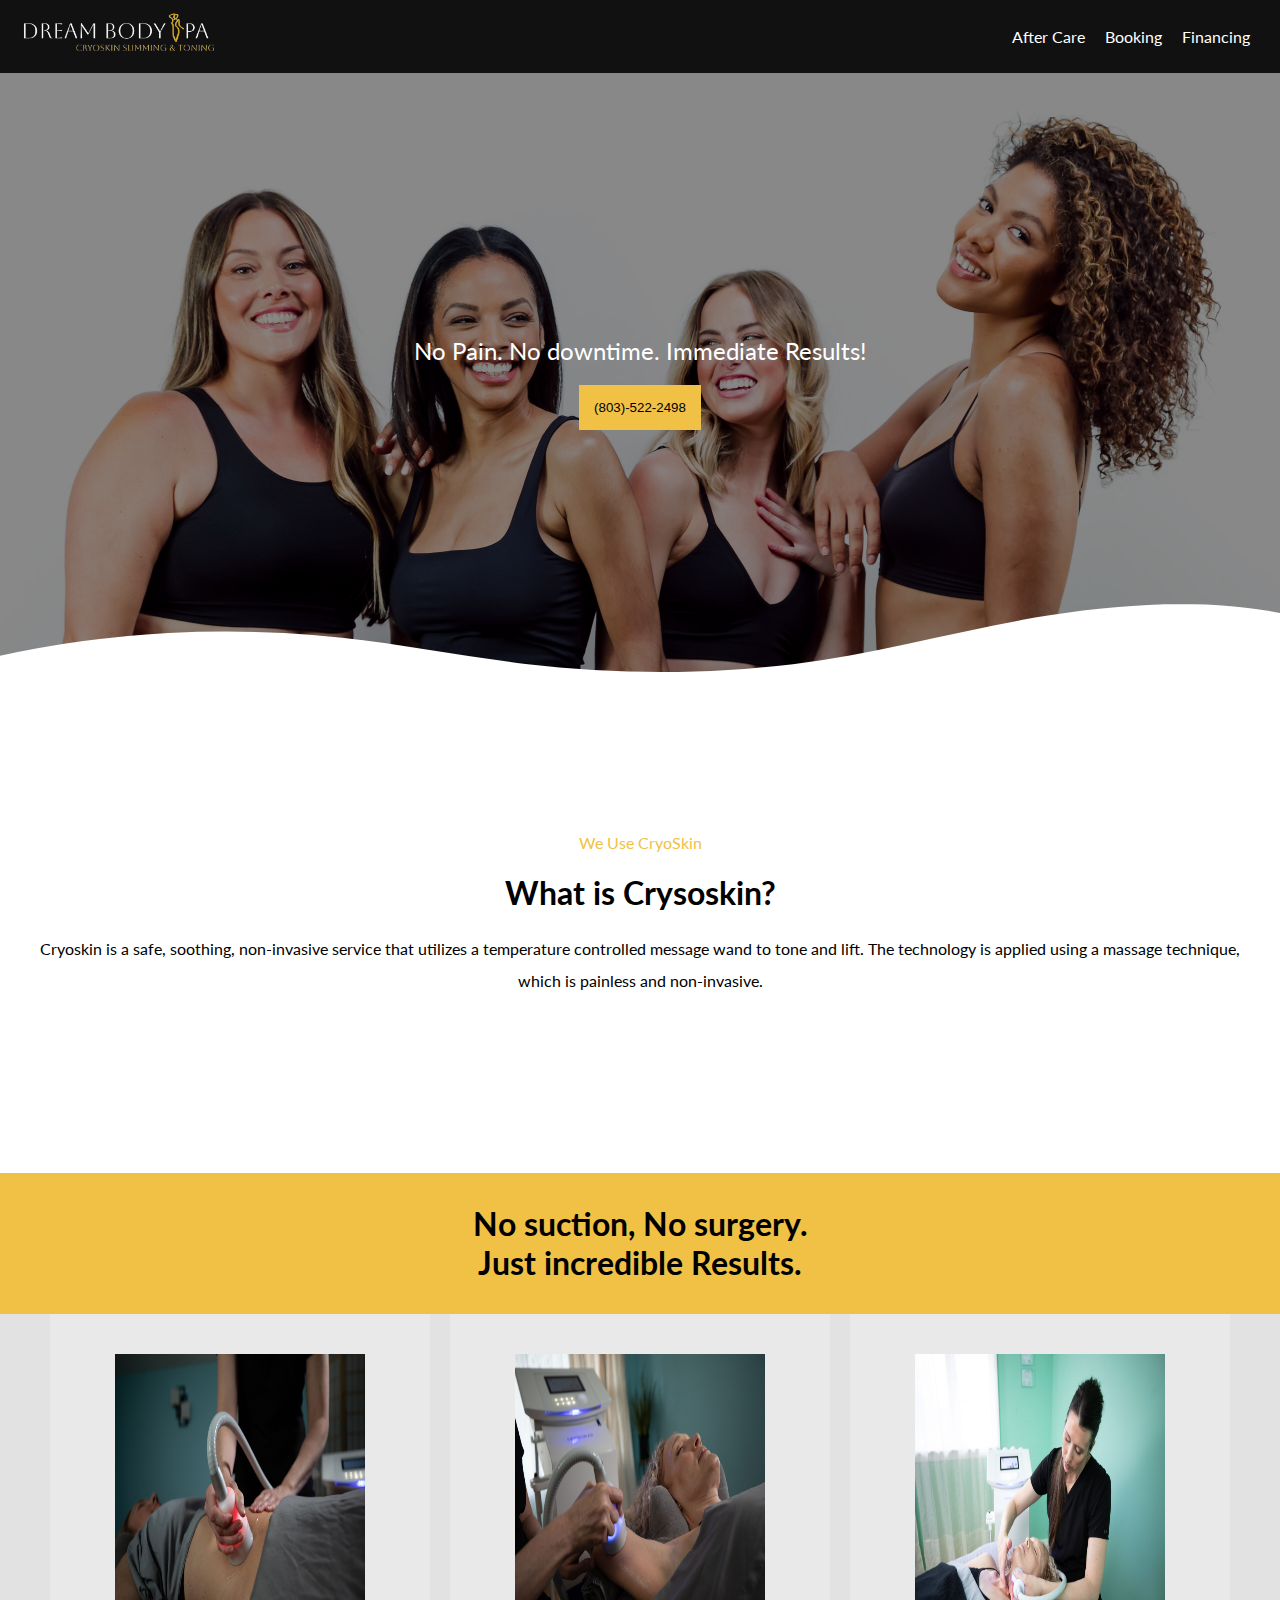
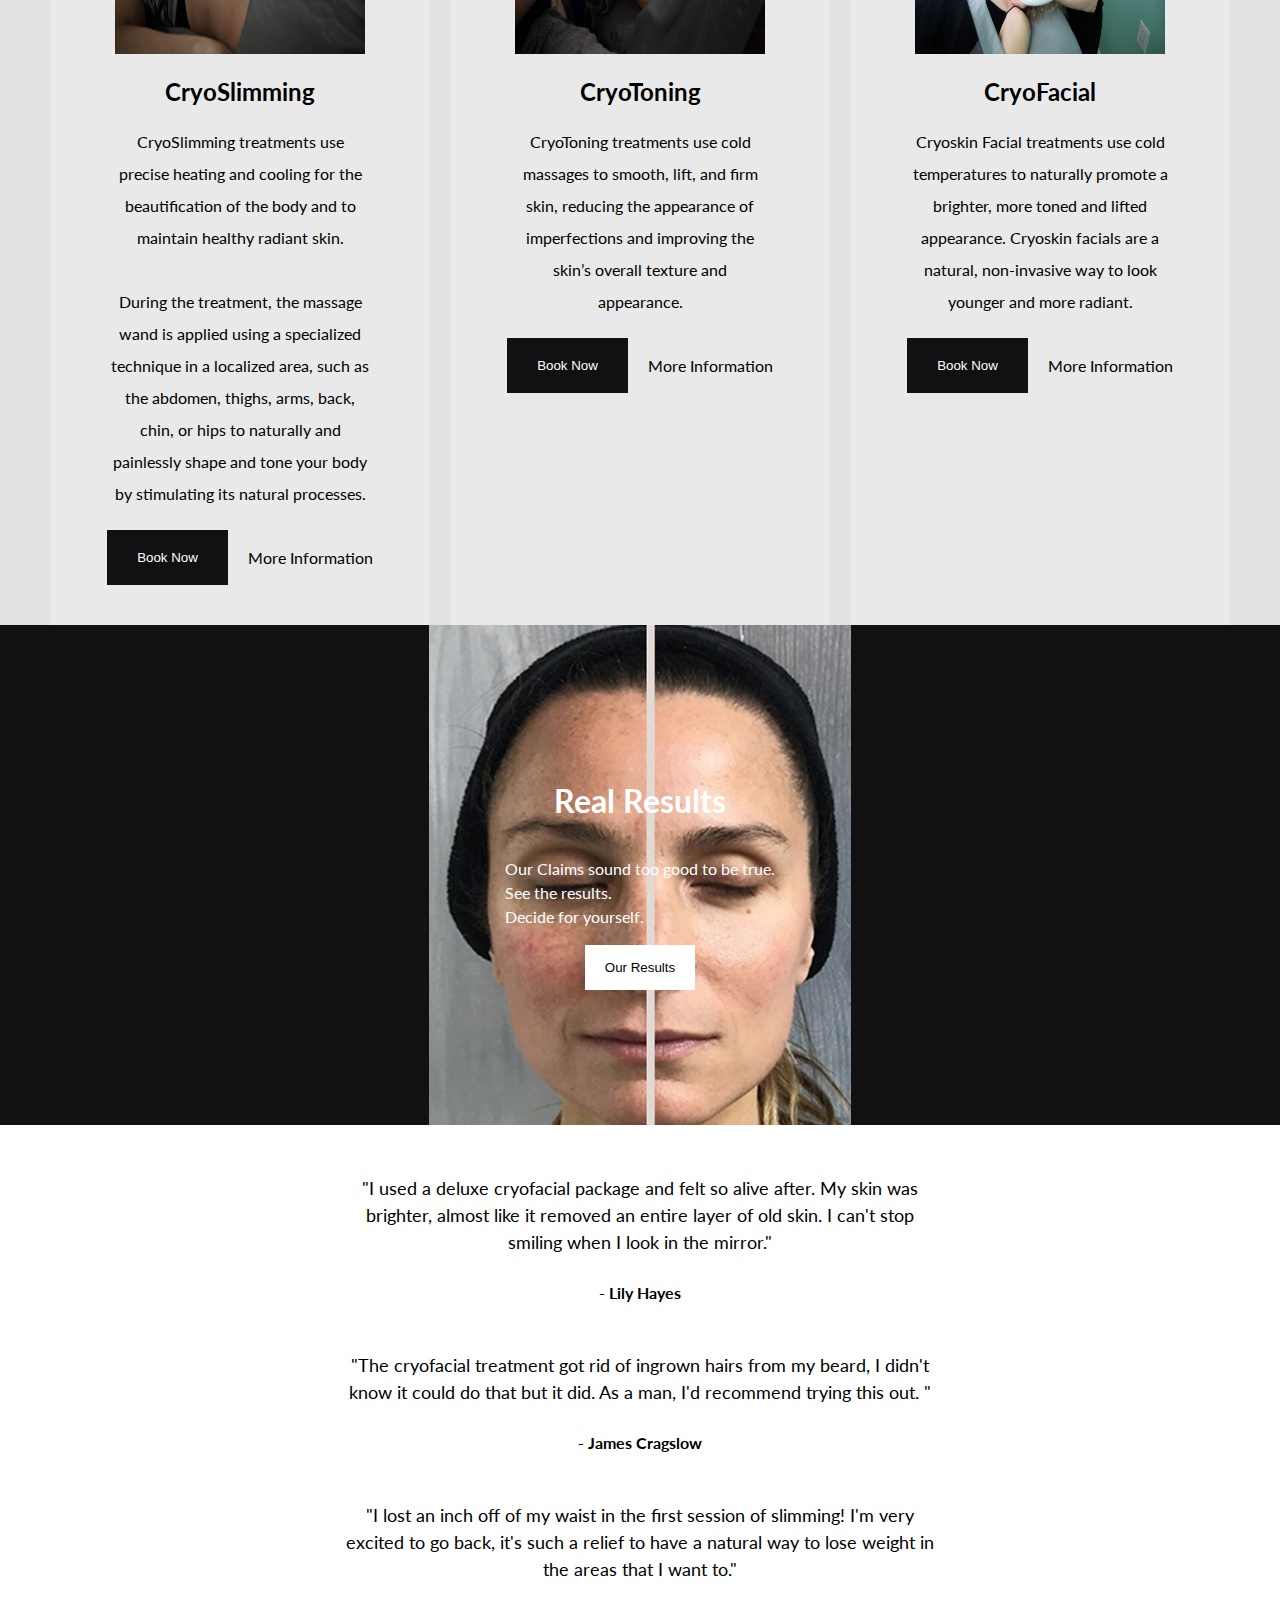
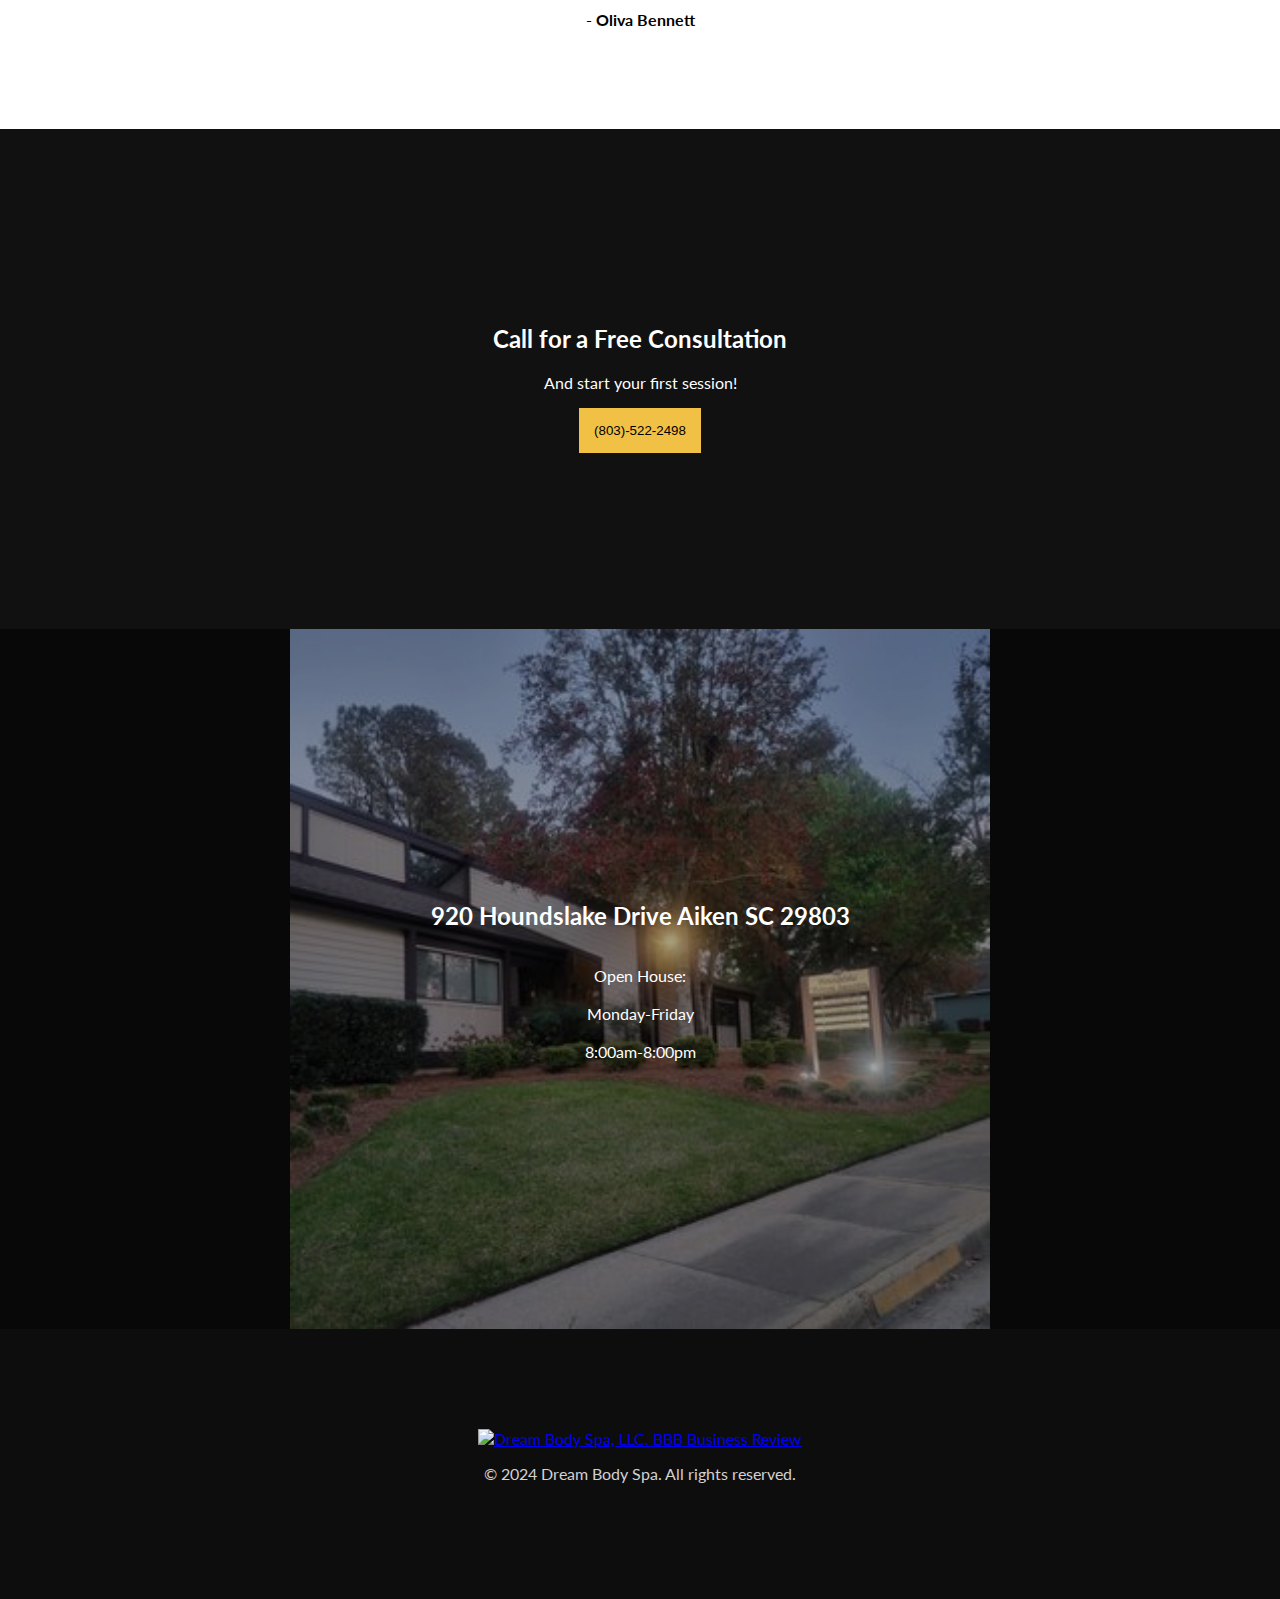
==== index.html @ 2f7db8e0 "update" ====
<!DOCTYPE html>
<html lang="en">

<head>
    <meta charset="UTF-8">
    <meta name="viewport" content="width=device-width, initial-scale=1.0">
    <link rel="stylesheet" href="styles.css">
    <title>Dream Body Spa: Cryoslimming, Cryotoning, CryoFacials</title>
    <link rel="preconnect" href="https://fonts.googleapis.com">
    <link rel="preconnect" href="https://fonts.gstatic.com" crossorigin>
    <link href="https://fonts.googleapis.com/css2?family=Lato:ital,wght@0,100;0,300;0,400;0,700;0,900;1,100;1,300;1,400;1,700;1,900&display=swap" rel="stylesheet">
    <!-- Boulevard Self-Booking overlay -->
  <script>
    (function (a) {
      var b = {
        businessId: '108503ee-d9f4-48f8-aaaa-69cb7ec3865b',
      };
  
      var c = a.createElement('script');
      var d = a.querySelector('script');
  
      c.src = 'https://static.joinboulevard.com/injector.min.js';
      c.async = true;
      c.onload = function () {
        blvd.init(b);
      };
  
      d.parentNode.insertBefore(c, d);
    })(document);
  </script>
<!-- End Boulevard Self-Booking overlay -->
</head>

<body>
<!-- Navbar -->
<nav class="navbar">
    <div class="container">
        <div class="logo">
            <a href="#"><img src="logo3.png" alt="Logo"></a>
        </div>
        <div class="nav-links" id="nav-links">
            <a href="#">After Care</a>
            <a href="#javascript:blvd.openBookingWidget();" class="#book-now" id="book-now">Booking</a>
            <a href="#" id="finance-link" class="finance-link">Financing</a>
        </div>
        <div class="hamburger" id="hamburger">
            <span></span>
            <span></span>
            <span></span>
        </div>
    </div>
</nav>
<div id="finance-menu" class="menu">
    <a href="https://pay.withcherry.com/dream-body-spa-llc" target="_blank">Cherry Finance</a>
    <a href="https://www.carecredit.com/go/443DBG/" target="_blank">Care Credit</a>
</div>

   

    <!-- Welcome Section -->
    <section class="welcome-section">
        <div class="welcome-content">
            <div class="welcome-content-items">
                
                <h2 class="welcome-h1">No Pain. No downtime. Immediate Results!</h2>
                <button class="call-button"><a class="contact" href="tel:+18035222498">(803)-522-2498</a></button>
            </div>
              
           <div class="custom-shape-divider-bottom-1708637014">
            <svg data-name="Layer 1" xmlns="http://www.w3.org/2000/svg" viewBox="0 0 1200 120" preserveAspectRatio="none">
                <path d="M321.39,56.44c58-10.79,114.16-30.13,172-41.86,82.39-16.72,168.19-17.73,250.45-.39C823.78,31,906.67,72,985.66,92.83c70.05,18.48,146.53,26.09,214.34,3V0H0V27.35A600.21,600.21,0,0,0,321.39,56.44Z" class="shape-fill"></path>
            </svg>
            
        </div>  
        </div>
       
        

        
        
    </section>
    

    <!-- Introduction Section -->
    <section class="introduction-section">
        <div class="CryoSkin">
            <header class="intro-header">We Use CryoSkin</header>
            <h1>What is Crysoskin?</h1>
            <p class="centered">Cryoskin is a safe, soothing, non-invasive service that utilizes a temperature controlled message wand to tone and lift. The technology is applied using a massage technique, which is painless and non-invasive.</p>
        </div>

    </section>

    <!-- Services Section -->
    <section class="services-section">
        <header class="service-h1">
            <h1>No suction, No surgery.<br>Just incredible Results. </h1>
        </header>
        <div class="service-container">
            <div class="service-box pad1">
                <img class="serviceimg" src="cryoslim2.jpg" alt="Service Image">
                <h2>CryoSlimming</h2>
                <p class="centered1">CryoSlimming treatments use precise heating and cooling for the beautification of the body and to maintain healthy radiant skin.<br><br>During the treatment, the massage wand is applied using a specialized technique in a localized area, such as the abdomen, thighs, arms, back, chin, or hips to naturally and painlessly shape and tone your body by stimulating its natural processes.</p>
                <div class="buttons">
                    <button class="bordered-button"><a class="contact1" href="tel:+18035222498">Book Now</a></button>
                    <a class="plain-button" href="tel:+18035222498"><div class="info1">More Information</div></a>
                </div>
            </div>
            <div class="service-box pad">
                <img class="serviceimg" src="cryotoning.jpg" alt="Service Image">
                <h2>CryoToning</h2>
                <p class="centered">CryoToning treatments use cold massages to smooth, lift, and firm skin, reducing the appearance of imperfections and improving the skin’s overall texture and appearance.</p>
                <div class="buttons">
                    <button class="bordered-button"><a class="contact1" href="tel:+18035222498">Book Now</a></button>
                    <a class="plain-button" href="tel:+18035222498">More Information</a>
                </div>
            </div>
            <div class="service-box pad">
                <img class="serviceimg" src="cryoskin project1.jpg" alt="Service Image">
                <h2>CryoFacial</h2>
                <p class="centered">Cryoskin Facial treatments use cold temperatures to naturally promote a brighter, more toned and lifted appearance. Cryoskin facials are a natural, non-invasive way to look younger and more radiant.</p>
                <div class="buttons pad">
                    <button class="bordered-button"><a class="contact1" href="tel:+18035222498">Book Now</a></button>
                    <a class="plain-button" href="tel:+18035222498">More Information</a>
                </div>
            </div>
        </div>
    </section>

    <!-- Results Section -->
    <section class="results-section">
        <div class="overlay">
           <h1>Real Results</h1>
            <p class="result-p">Our Claims sound too good to be true.<br> See the results.<br> Decide for yourself.</p>
            <button class="results-button">Our Results</button> 
        </div>
        
    </section>

    <!-- Reviews Section -->
    <section class="reviews-section">
        <!-- Review 1 -->
        <div class="review">
            <p>"I used a deluxe cryofacial package and felt so alive after. My skin was brighter, almost like it removed an entire layer of old skin. I can't stop smiling when I look in the mirror." <br><br> <div class="review-name">- Lily Hayes</div></p>
        </div>
        <!-- Review 2 -->
        <div class="review">
            <p>"The cryofacial treatment got rid of ingrown hairs from my beard, I didn't know it could do that but it did. As a man, I'd recommend trying this out. " <br><br> <div class="review-name">- James Cragslow</div> </p>
        </div>
        <!-- Review 3 -->
        <div class="review">
            <p>"I lost an inch off of my waist in the first session of slimming! I'm very excited to go back, it's such a relief to have a natural way to lose weight in the areas that I want to." <br><br> <div class="review-name">- Oliva Bennett</div> </p>
        </div>
    </section>


    

    <!-- Business Hours Section -->
    <section class="business-hours-section">
        <div class="hours-div">
          <h2>Call for a Free Consultation</h2>
          <p>And start your first session!</p> 
        </div>
        
        <button class="call-button"><a class="contact" href="tel:+18035222498">(803)-522-2498</a></button>
    </section>

    <section class="location-section">
        <div class="location-div">
            <h2>920 Houndslake Drive Aiken SC 29803</h2>
            <p>Open House:<br><br> Monday-Friday<br> <br>8:00am-8:00pm</p> 
          </div>
    </section>
 

    <!-- Footer Section -->
    <footer class="footer">
        <a href="https://www.bbb.org/us/sc/graniteville/profile/body-contouring/dream-body-spa-llc-0743-91824168/#sealclick" target="_blank" rel="nofollow"><img src="https://seal-centralgeorgia.bbb.org/seals/black-seal-81-171-bbb-91824168.png" style="border: 0;" alt="Dream Body Spa, LLC. BBB Business Review" /></a>
        <p>&copy; 2024 Dream Body Spa. All rights reserved.</p>
        
    </footer>

    <script src="scripts.js"></script>
     

</body>

</html>
---- styles.css ----
/* Responsive styles for mobile screens */

@media only screen and (max-width: 800px) {

  body {
    text-align: center;
    margin: 0;
    padding: 0;
    font-family: 'Lato';
  }

  /* Nav Bar */
  .container {
    display: flex;
    justify-content: space-between;
    align-items: center;
    position: relative;
  }

  .navbar {
    background-color: #111;
    padding: 10px 20px;
  }

  .logo img {
    height: 50px;
  }

  .nav-links {
    display: none;
    flex-direction: column;
    align-items: center;
    background-color: #111;
    position: absolute;
    top: 100%;
    right: 0;
    width: 100%;
    z-index: 1;
  }

  .nav-links a {
    text-decoration: none;
    color: #fff;
    padding: 15px;
    width: 100%;
    text-align: center;
  }

  .nav-links.active {
    display: flex;
  }

  .hamburger {
    display: block;
    cursor: pointer;
    z-index: 2;
  }

  .hamburger span {
    display: block;
    width: 25px;
    height: 3px;
    margin: 5px;
    background-color: #fff;
  }

  .hamburger.active span:nth-child(1) {
    transform: rotate(45deg) translate(5px, 5px);
  }

  .hamburger.active span:nth-child(2) {
    opacity: 0;
  }

  .hamburger.active span:nth-child(3) {
    transform: rotate(-45deg) translate(5px, -5px);
  }

  .menu {
    display: none;
    position: absolute;
    background-color: #ffffff;
    width: fit-content;
    padding: 10px;
    right: 0;
    border-radius: 5px;
    opacity: 0;
    transition: opacity 0.5s ease;
    z-index: 10;
  }

  .menu a {
    display: block;
    color: #000000;
    font-weight: bold;
    padding: 10px;
    margin-bottom: 10px;
    text-decoration: none;
  }

  .menu a:hover {
    background-color: #e2b63d;
  }

  .menu.active {
    display: block;
    opacity: 1;
  }



  /*---*/

  .centered1,
  .centered {
    font-weight: 400;
    line-height: 2;
    padding: 0px 20px; /* Adjust horizontal padding */
  }

  .serviceimg {
    height: 400px;
    width: 100%;
  }

  .service-box {
    background-color: #e9e9e9;
  }

  .pad1 {
    padding-bottom: 40px;
  }

  .pad {
    padding: 70px 0px
  }

  .welcome-content {
    position: relative;
    background-color: #00000077;
    display: flex;
    justify-content: center;
    align-items: center;
    width: 100%;
    height: 600px;
  }


  .welcome-h1 {
    font-weight: 400;
    color: #ffffff;
  }

  .call-button {
    background-color: #f1c145 !important;
    position: relative;
    top: 0;
  }

  .call-button:hover {
    background-color: #e9e9e9 !important;
    transition: 1000ms;
  }

  .welcome-section {
    height: 600px;
    display: flex;
    justify-content: center;
    align-items: center;
    position: relative;
    background-image: url(background1.jpg);
    background-position-x: 30%;
    background-size: cover;
  }

  .custom-shape-divider-bottom-1708637014 {
    position: absolute;
    bottom: 0;
    left: 0;
    width: 100%;
    overflow: hidden;
    line-height: 0;
    transform: rotate(180deg);
}

.custom-shape-divider-bottom-1708637014 svg {
    position: relative;
    display: block;
    width: calc(100% + 1.3px);
    height: 75px;
    transform: rotateY(180deg);
}

.custom-shape-divider-bottom-1708637014 .shape-fill {
    fill: #FFFFFF;
}



  .introduction-section {
    height: 500px;
    display: flex;
    justify-content: center;
    align-items: center;
  }

  .intro-header {
    color: #ffffff;
  }


  .service-h1 {
    padding-top: 10px;
    position: relative;
    color: #000000;
    background-color: #eeeeee;
    padding-bottom: 10px;

  }


  .buttons {
    display: flex;
    position: relative;
    top: 40px;
    justify-content: space-around;
    align-items: center;
  }

  .pad {
    padding-bottom: 50px;
  }

  .bordered-button {
    padding: 20px 30px;
    position: relative;
    background-color: #111;
    border: none;
    color: #ffffff;
    cursor: pointer
  }

  .plain-button {
    position: relative;
    right: 20px;
    color: #000000;
    cursor: pointer;
    
  }


  .results-section {
    height: 400px;
    display: flex;
    justify-content: center;
    align-items: center;
    background-image: url(results.webp);
    background-position: center;
    background-size: cover;
  }
  
  .results-button {
    padding: 15px 20px;
    background-color: #fff;
    border: none;
    color: #000 !important;
  }
  
  .overlay {
    position: relative;
    color: #fff;
    height: 400px;
    width: 100%;
    text-align: center;
    display: flex;
    flex-direction: column;
    justify-content: center; /* Vertically center the content */
    align-items: center; /* Align content to the left */
  }
  
  .overlay h1,
  .overlay .result-p,
  .results-button {
    margin-left: 20px; /* Add margin to the left for left alignment */
  }
  
  .overlay .result-p {
    line-height: 1.5;
  }
  


  .reviews-section {
    background-color: #ffffff;
    color: #000000;
    display: flex;
    flex-direction: column;
    align-items: center; /* Center reviews horizontally */
    padding: 50px 10px; /* Add some padding for better spacing */
  }
  
  .review {
    max-width: 600px; /* Set a maximum width for better readability */
    text-align: center; /* Center text within each review */
    margin-bottom: 50px; /* Add margin between reviews for better spacing */
  }
  
  .review p {
    font-size: 18px; /* Adjust font size as per your preference */
    font-weight: normal; /* Use 'bold' or 'lighter' if needed */
    line-height: 1.5; /* Set line height for better readability */
    margin: 0; /* Remove default margin for better alignment */
  }

  .review-name {
    color:#000000;
    font-weight: bold;
  }
  


  .business-hours-section {
    background-color:#111;
    color: #fff;
    height: 500px;
    display: flex;
    flex-direction: column;
    justify-content: center;
    align-items: center;
  }



  .call-button {
    padding: 15px 15px;
    background-color: #fff;
    border: none;
    color: #000;
    cursor: pointer;
  }

 .call-button ,a {
  text-decoration: none !important;
  color: #000;
  }

.location-section {
  height: 500px;
  display:flex;
  justify-content: center;
  align-items: center;
  background-image: url("location.jpg");
  background-position: center;
  background-repeat: no-repeat;
  background-size: cover;
}

.location-div {
  color: #fff;
  background-color: #0000003d;
  height: 500px;
  width: 100%;
  display: flex;
  flex-direction: column;
  justify-content: center;
}



  .footer {
    height: 270px;
    display: flex;
    justify-content: center;
    flex-direction: column;
    align-content: center;
    background-color: #0e0d0d;
    color: #d3d1d1;
}

.contact1 {
  color:#FFFFFF;
}

}


@media only screen and (min-width: 800px) {

  body {
    text-align: center;
    margin: 0;
    padding: 0;
    font-family: 'Lato';
  }

  /* Nav Bar */
  .container {
    display: flex;
    justify-content: space-between;
    align-items: center;
    position: relative;
  }

  .navbar {
    background-color: #111;
    padding: 10px 20px;
  }

  .logo img {
    height: 50px;
  }

  .nav-links {
    display: flex;
    align-items: center;
  }

  .nav-links a {
    text-decoration: none;
    color: #fff;
    padding: 10px;
  }

  .hamburger {
    display: none;
  }

  .menu {
    display: none;
    position: absolute;
    margin-top: 0px;
    background-color: #ffffff;
    width: fit-content;
    padding: 10px;
    right: 0;
    border-radius: 5px;
    opacity: 0;
    transition: opacity 0.5s ease;
    z-index: 10;
  }

  .menu a {
    display: block;
    color: #000000;
    font-weight: bold;
    padding: 10px;
    margin-bottom: 10px;
    text-decoration: none;
  }

  .menu a:hover {
    background-color: #000000;
    color: #fff;
  }

  .menu.active {
    display: block;
    opacity: 1;
  }


  /*---*/

  
  .welcome-content {
    position: relative;
    background-color: #00000077;
    display: flex;
    justify-content: center;
    align-items: center;
    width: 100%;
    height: 600px;
  }

  .welcome-h1 {
    font-weight: 400;
    color: #ffffff;
  }

  .call-button {
    background-color: #f1c145 !important;
    position: relative;
    top: 0;
  }

  .call-button:hover {
    background-color: #e9e9e9 !important;
    transition: 1000ms;
  }

  .welcome-section {
    height: 600px;
    display: flex;
    justify-content: center;
    align-items: center;
    position: relative;
    background-image: url(background1.jpg);
    background-position-x: 30%;
    background-size: cover;
  }

  .custom-shape-divider-bottom-1708637014 {
    position: absolute;
    bottom: 0;
    left: 0;
    width: 100%;
    overflow: hidden;
    line-height: 0;
    transform: rotate(180deg);
  }

  .custom-shape-divider-bottom-1708637014 svg {
    position: relative;
    display: block;
    width: calc(100% + 1.3px);
    height: 75px;
    transform: rotateY(180deg);
  }

  .custom-shape-divider-bottom-1708637014 .shape-fill {
    fill: #FFFFFF;
  }

  .introduction-section {
    height: 500px;
    display: flex;
    justify-content: center;
    align-items: center;
  }

  .intro-header {
    color: #f1c145;
  }

  /* Service Section */

  .services-section {
    background-color: #e2e2e2 ;
  }

  .service-container {
    display: flex;
    flex-direction: row;
    justify-content: center;
    overflow-x: hidden;
  }

  .serviceimg {
    height: 300px;
    width: 250px;
  }

  .service-box {
    background-color: #e9e9e9;
    padding: 40px; /* Adjust padding for all sides */
    margin: 0 10px; /* Adjust horizontal margin */
    flex: 1; /* Allow boxes to grow equally */
    max-width: 300px; /* Limit maximum width if needed */
  }

  .service-h1 {
    padding-top: 10px;
    position: relative;
    background-color: #f1c145;
    padding-bottom: 10px;
  }

  .centered1,
  .centered {
    font-weight: 400;
    line-height: 2;
    padding: 0px 20px; /* Adjust horizontal padding */
  }

  .buttons {
    display: flex;
    justify-content: center;
    align-items: center;
    margin-top: 20px; /* Add margin between content and buttons */
  }

  .bordered-button {
    padding: 20px 30px;
    background-color: #111;
    border: none;
    color: #ffffff;
    cursor: pointer;
  }

  .plain-button {
    margin-left: 20px; /* Adjust margin between buttons */
    color: #000000;
    text-decoration: none;
    cursor: pointer;
  }

  .results-section {
    height: 500px;
    width: 100%;
    display: flex;
    justify-content: center;
    align-items: center;
    background-color: #111;
    background-image: url(results.webp);
    background-position: center;
    background-size: contain;
    background-repeat: no-repeat;
  }
  
  .results-button {
    padding: 15px 20px;
    background-color: #fff;
    border: none;
  }
  
  .overlay {
    position: relative;
    color: #fff;
    height: 400px;
    width: 100%;
    text-align: left;
    display: flex;
    flex-direction: column;
    justify-content: center; /* Vertically center the content */
    align-items: center; /* Align content to the left */
  }
  
  .overlay .result-p {
    line-height: 1.5;
  }
  
  .reviews-section {
    background-color: #ffffff;
    color: #000000;
    display: flex;
    flex-direction: column;
    align-items: center; /* Center reviews horizontally */
    padding: 50px 10px; /* Add some padding for better spacing */
  }
  
  .review {
    max-width: 600px; /* Set a maximum width for better readability */
    text-align: center; /* Center text within each review */
    margin-bottom: 50px; /* Add margin between reviews for better spacing */
  }
  
  .review p {
    font-size: 18px; /* Adjust font size as per your preference */
    font-weight: normal; /* Use 'bold' or 'lighter' if needed */
    line-height: 1.5; /* Set line height for better readability */
    margin: 0; /* Remove default margin for better alignment */
  }

  .review-name {
    color:#000000;
    font-weight: bold;
  }
  
  .business-hours-section {
    background-color:#111;
    color: #fff;
    height: 500px;
    display: flex;
    flex-direction: column;
    justify-content: center;
    align-items: center;
 
  }

  .call-button {
    padding: 15px 15px;
    border: none;
  }

  .call-button , .contact {
    color: #000000;
    text-decoration: none;
  }

  .contact1 {
    color:#FFFFFF;
    text-decoration: none;
  }

  .location-section {
    height: 700px;
    display:flex;
    justify-content: center;
    align-items: center;
    background-image: url("location.jpg");
    background-position: center;
    background-repeat: no-repeat;
    background-color: #0e0d0d;
    background-size: contain;
  }
  
  .location-div {
    color: #fff;
    background-color: #0000005d;
    height: 700px;
    width: 100%;
    display: flex;
    flex-direction: column;
    justify-content: center;
  }
  
  
  
    .footer {
      height: 270px;
      display: flex;
      justify-content: center;
      flex-direction: column;
      align-content: center;
      background-color: #0e0d0d;
      color: #d3d1d1;
  }
}
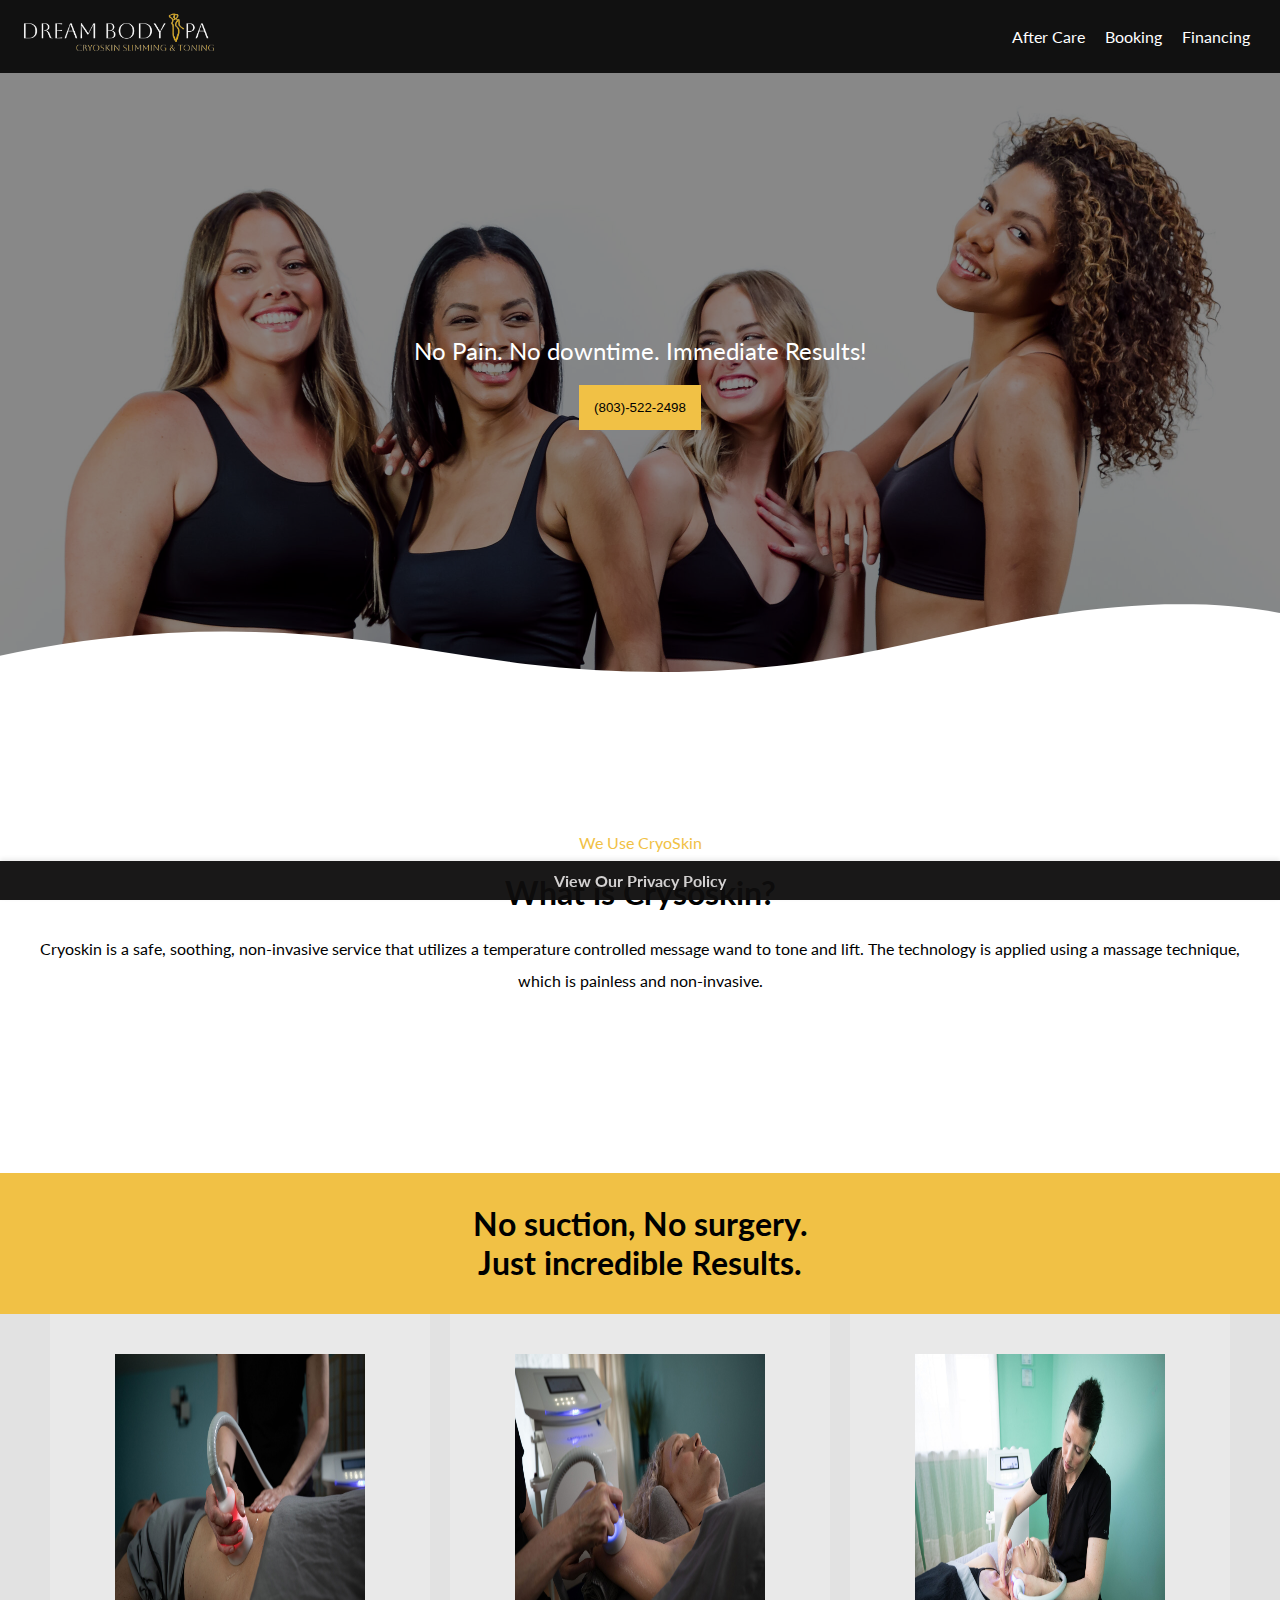
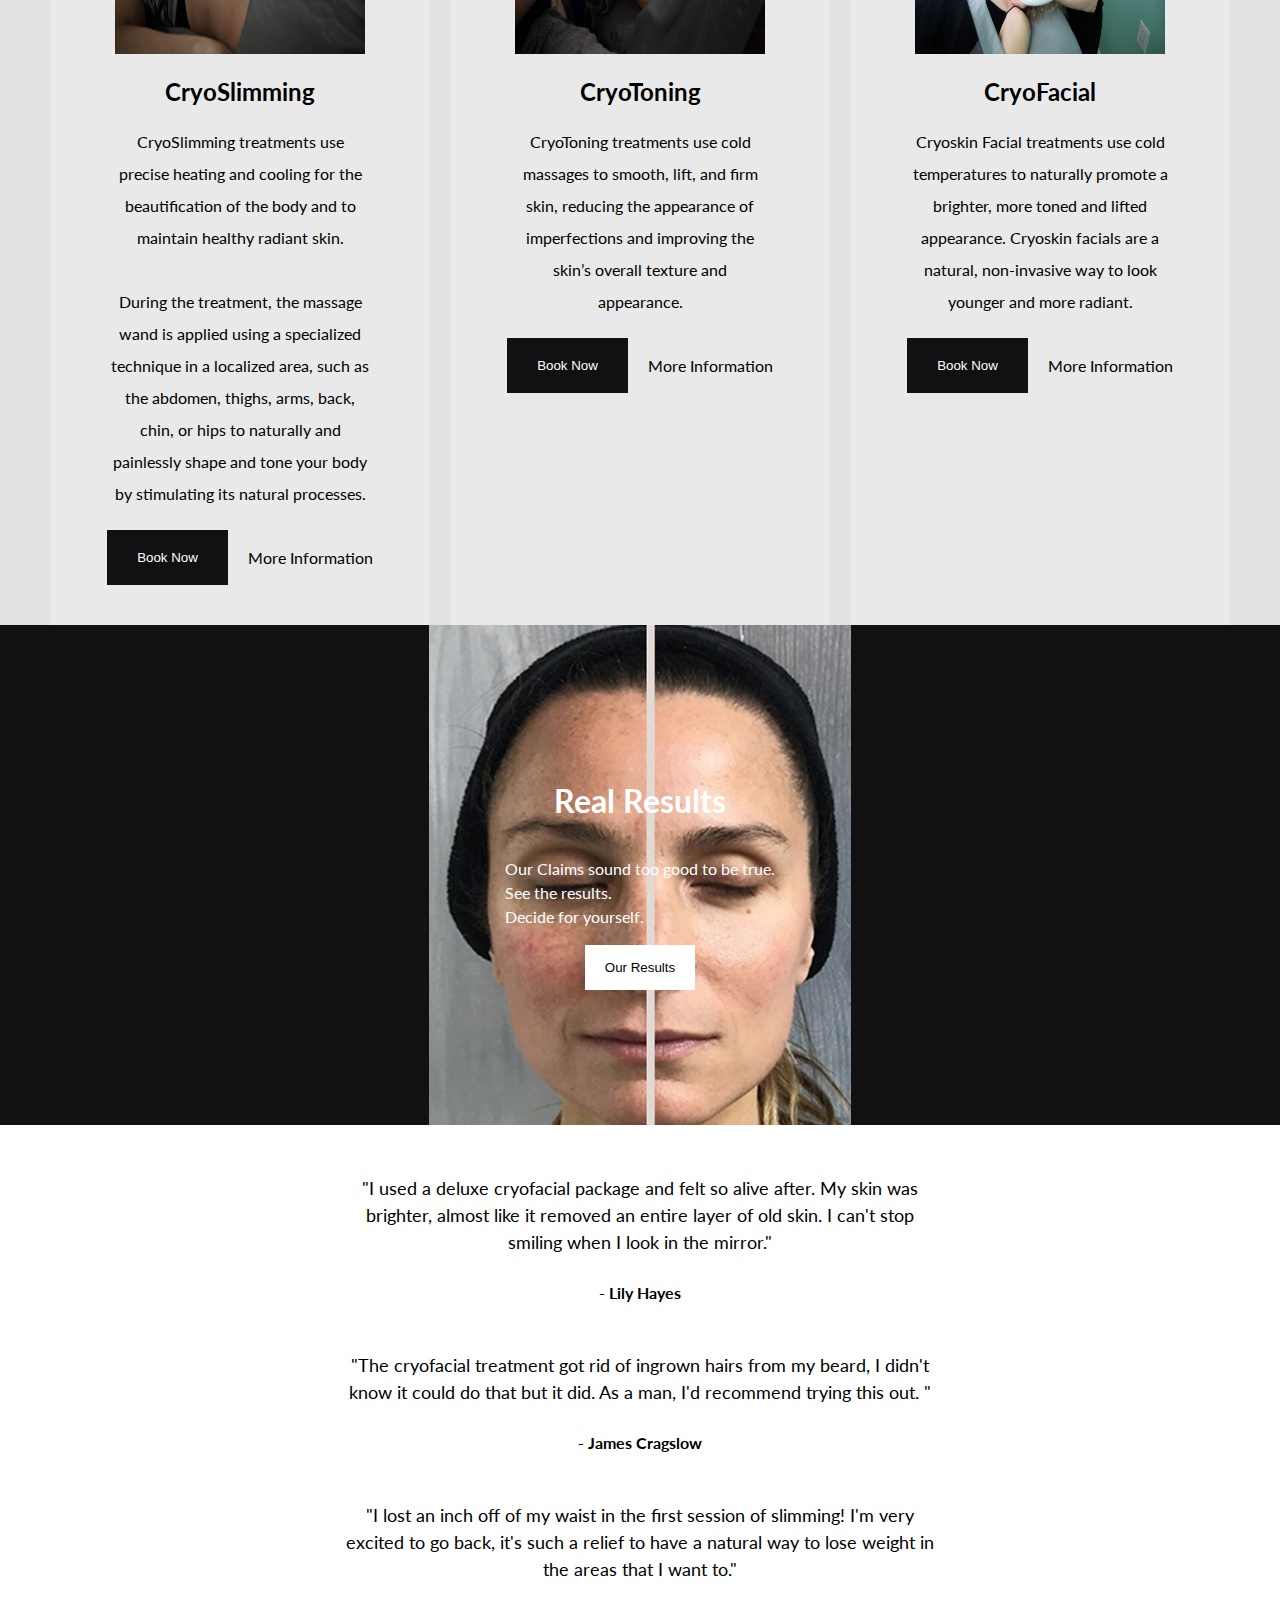
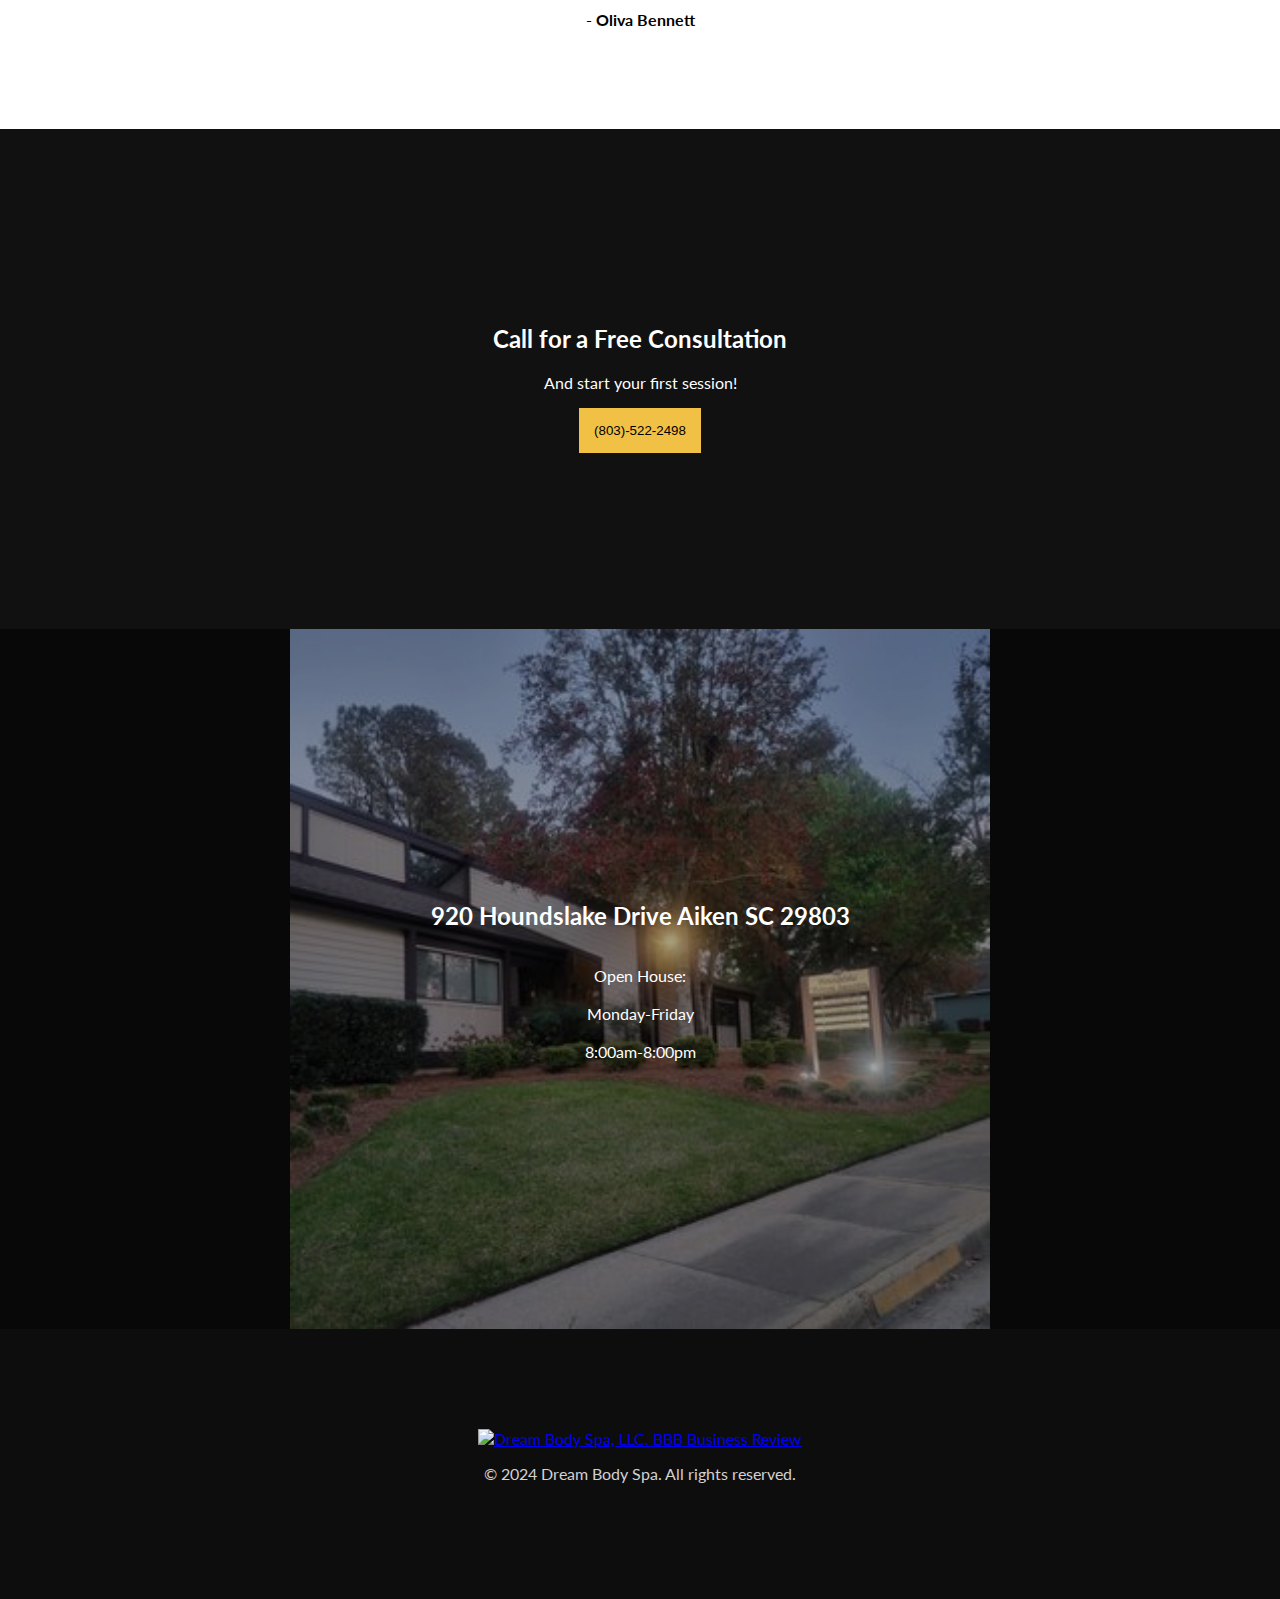
==== commit 785723bc: "Update" ====
--- a/index.html
+++ b/index.html
@@ -39,8 +39,8 @@
             <a href="#"><img src="logo3.png" alt="Logo"></a>
         </div>
         <div class="nav-links" id="nav-links">
-            <a href="#">After Care</a>
-            <a href="#javascript:blvd.openBookingWidget();" class="#book-now" id="book-now">Booking</a>
+            <a href="/aftercare.html">After Care</a>
+            <a href="#book-now" class="#book-now" id="book-now">Booking</a>
             <a href="#" id="finance-link" class="finance-link">Financing</a>
         </div>
         <div class="hamburger" id="hamburger">
@@ -180,6 +180,9 @@
         <p>&copy; 2024 Dream Body Spa. All rights reserved.</p>
         
     </footer>
+    <footer class="sticky-footer">
+        <a href="privacy.html" class="privacy-link">View Our Privacy Policy</a>
+    </footer>
 
     <script src="scripts.js"></script>
      
--- a/styles.css
+++ b/styles.css
@@ -716,4 +716,26 @@
       background-color: #0e0d0d;
       color: #d3d1d1;
   }
+}
+
+.sticky-footer {
+  position: fixed;
+  left: 0;
+  bottom: 0;
+  width: 100%;
+  background-color: #0e0d0df3;
+  text-align: center;
+  padding: 10px 0;
+  color: #d3d1d1;
+  box-shadow: 0px -2px 5px rgba(0, 0, 0, 0.089);
+}
+
+.privacy-link {
+  color: #d3d1d1;
+  text-decoration: none;
+  font-weight: bold;
+}
+
+.privacy-link:hover {
+  text-decoration: underline;
 }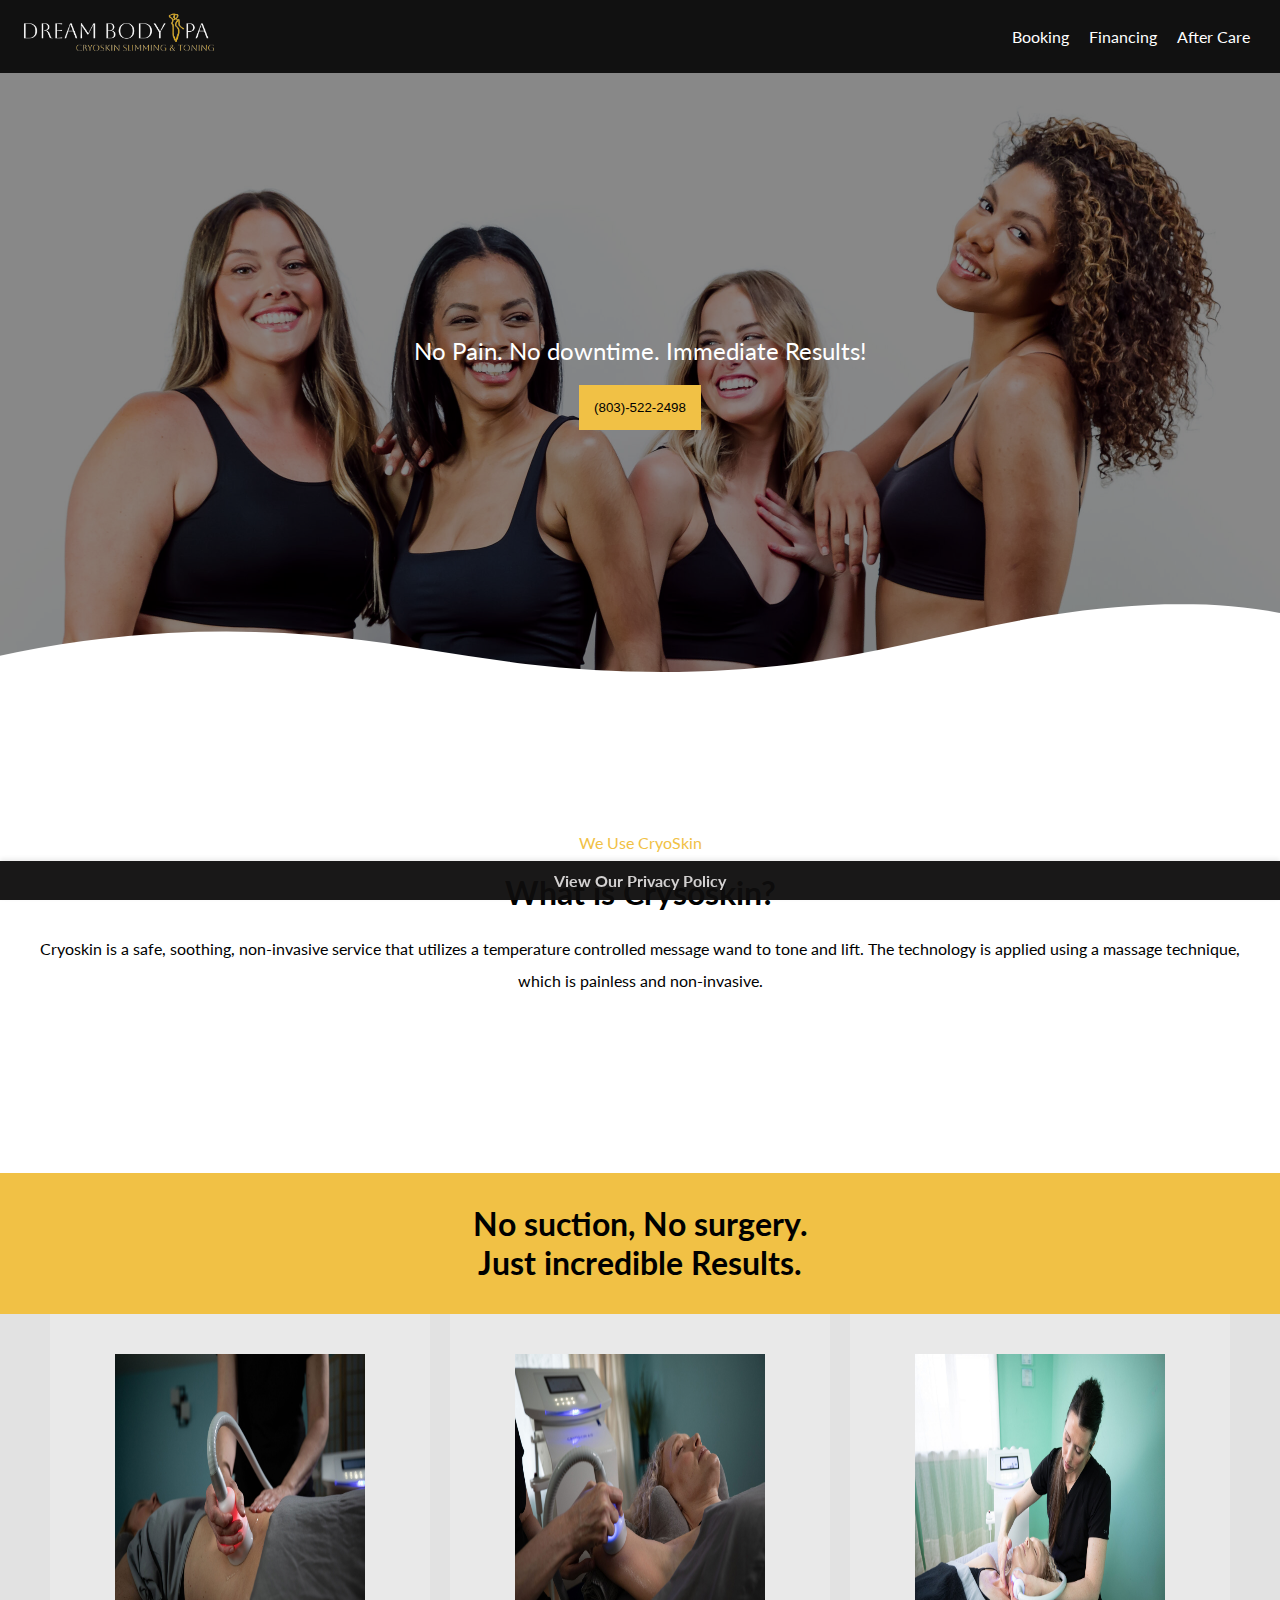
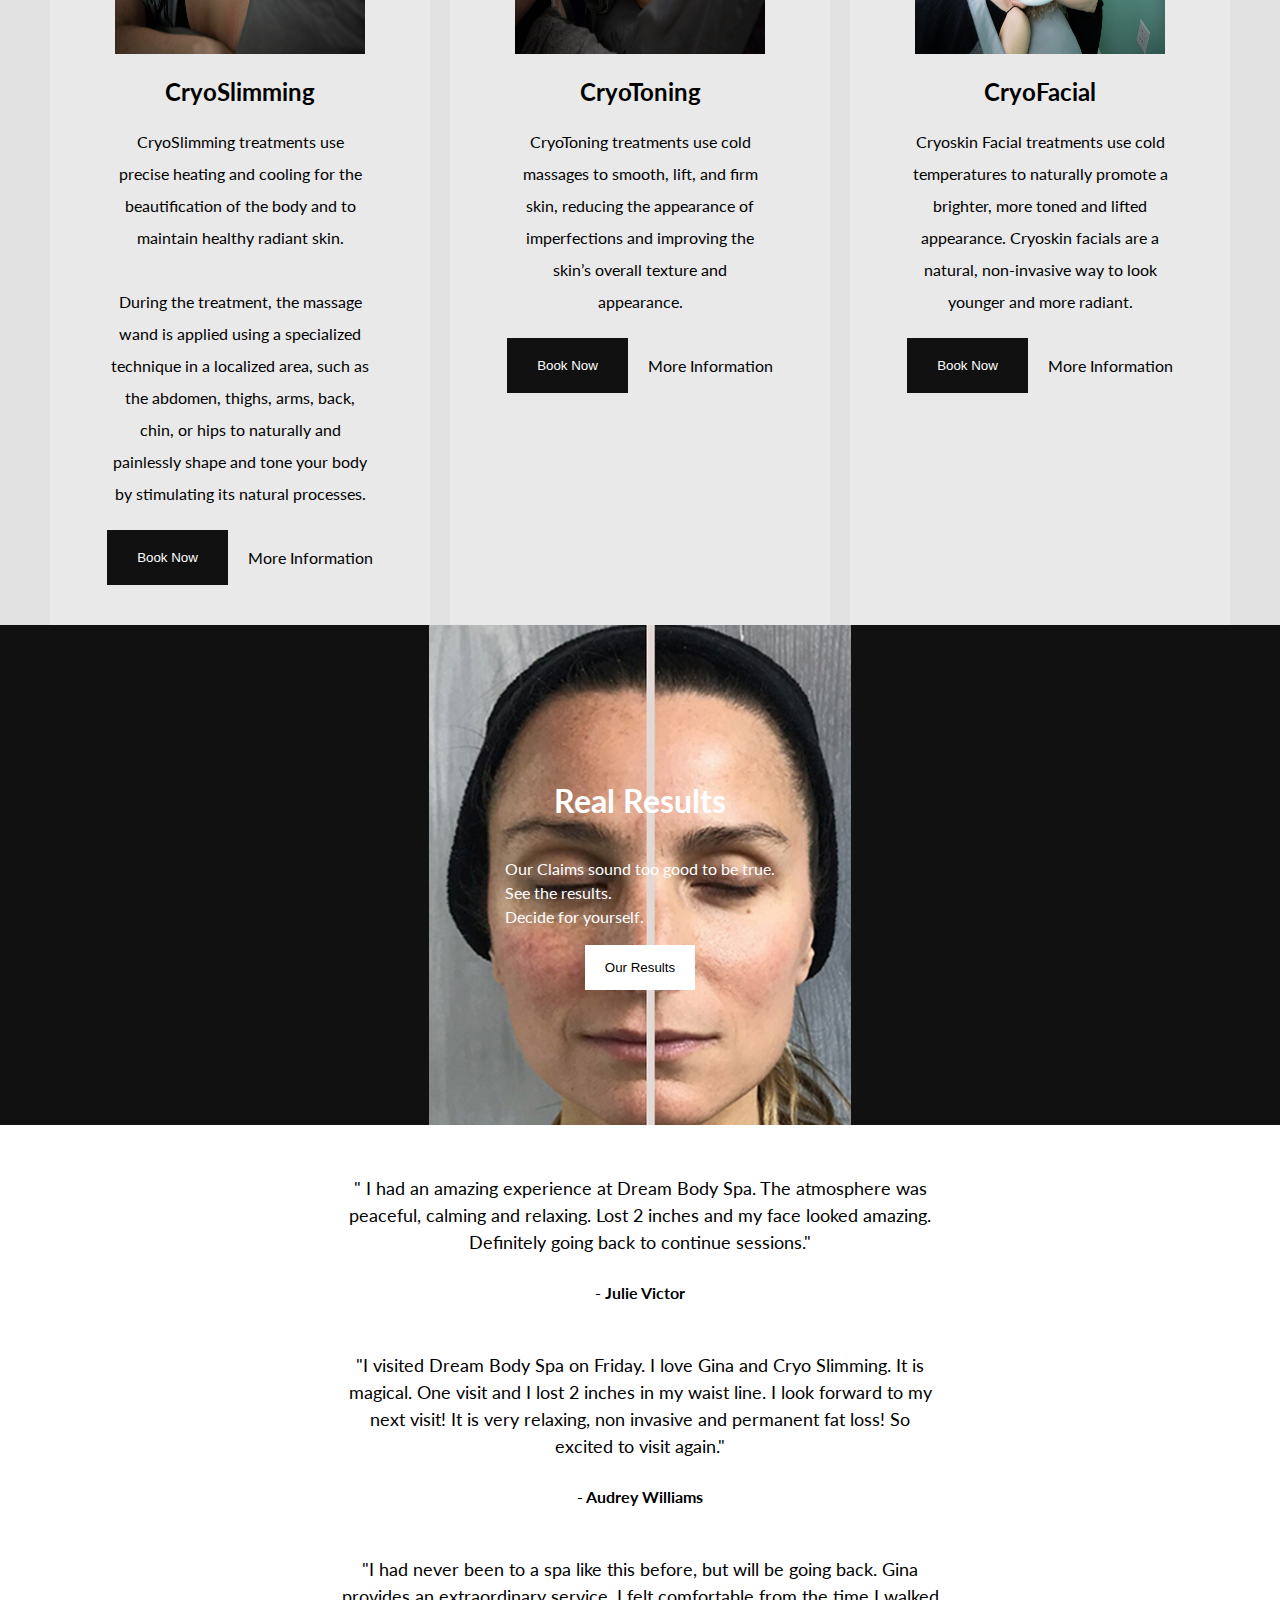
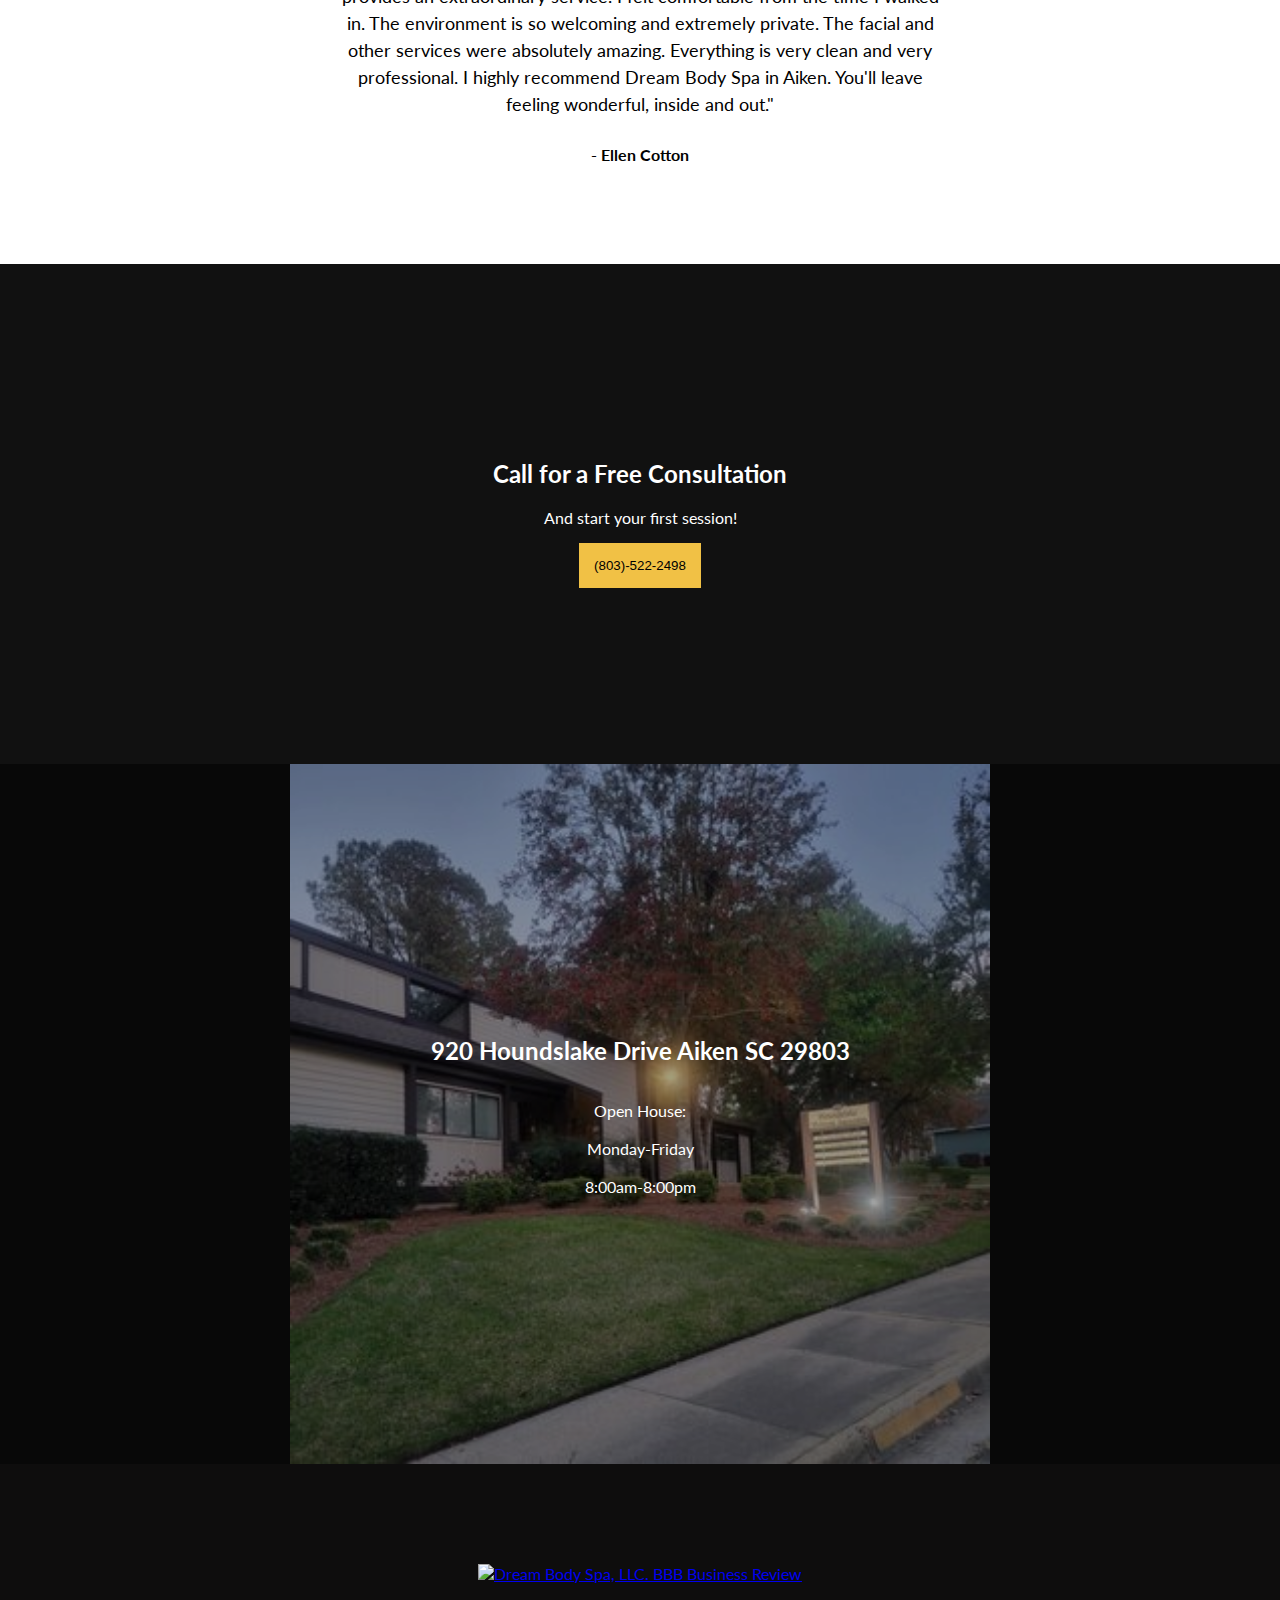
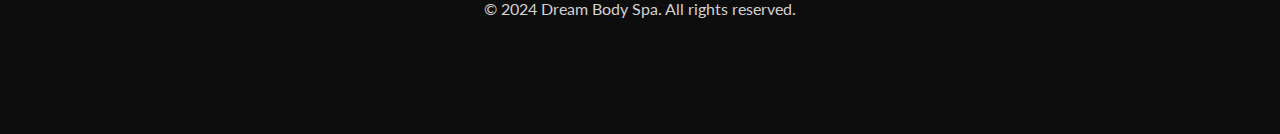
==== commit 64ea0190: "Update" ====
--- a/index.html
+++ b/index.html
@@ -36,12 +36,12 @@
 <nav class="navbar">
     <div class="container">
         <div class="logo">
-            <a href="#"><img src="logo3.png" alt="Logo"></a>
+            <a href="/index.html"><img src="logo3.png" alt="Logo"></a>
         </div>
         <div class="nav-links" id="nav-links">
-            <a href="/aftercare.html">After Care</a>
             <a href="#book-now" class="#book-now" id="book-now">Booking</a>
             <a href="#" id="finance-link" class="finance-link">Financing</a>
+            <a href="/aftercare.html">After Care</a>
         </div>
         <div class="hamburger" id="hamburger">
             <span></span>
@@ -141,15 +141,19 @@
     <section class="reviews-section">
         <!-- Review 1 -->
         <div class="review">
-            <p>"I used a deluxe cryofacial package and felt so alive after. My skin was brighter, almost like it removed an entire layer of old skin. I can't stop smiling when I look in the mirror." <br><br> <div class="review-name">- Lily Hayes</div></p>
+            <p>"
+                I had an amazing experience at Dream Body Spa. The atmosphere was peaceful, calming and relaxing. Lost 2 inches and my face looked amazing. Definitely going back to continue sessions." <br><br> <div class="review-name">- Julie Victor</div></p>
         </div>
         <!-- Review 2 -->
         <div class="review">
-            <p>"The cryofacial treatment got rid of ingrown hairs from my beard, I didn't know it could do that but it did. As a man, I'd recommend trying this out. " <br><br> <div class="review-name">- James Cragslow</div> </p>
+            <p>"I visited Dream Body Spa on Friday. I love Gina and Cryo Slimming. It is magical. One visit and I lost 2 inches in my waist line. I look forward to my next visit! It is very relaxing, non invasive and permanent fat loss! So excited to visit again." <br><br> <div class="review-name">- Audrey Williams</div> </p>
         </div>
         <!-- Review 3 -->
         <div class="review">
-            <p>"I lost an inch off of my waist in the first session of slimming! I'm very excited to go back, it's such a relief to have a natural way to lose weight in the areas that I want to." <br><br> <div class="review-name">- Oliva Bennett</div> </p>
+            <p>"I had never been to a spa like this before, but will be going back.
+                Gina provides an extraordinary service. I felt comfortable from the time I walked in. The environment is so welcoming and extremely private.
+                The facial and other services were absolutely amazing. Everything is very clean and very professional.
+                I highly recommend Dream Body Spa in Aiken. You'll leave feeling wonderful, inside and out." <br><br> <div class="review-name">- Ellen Cotton</div> </p>
         </div>
     </section>
 
--- a/styles.css
+++ b/styles.css
@@ -206,7 +206,7 @@
   }
 
   .intro-header {
-    color: #ffffff;
+    color: #f1c145;
   }
 
 
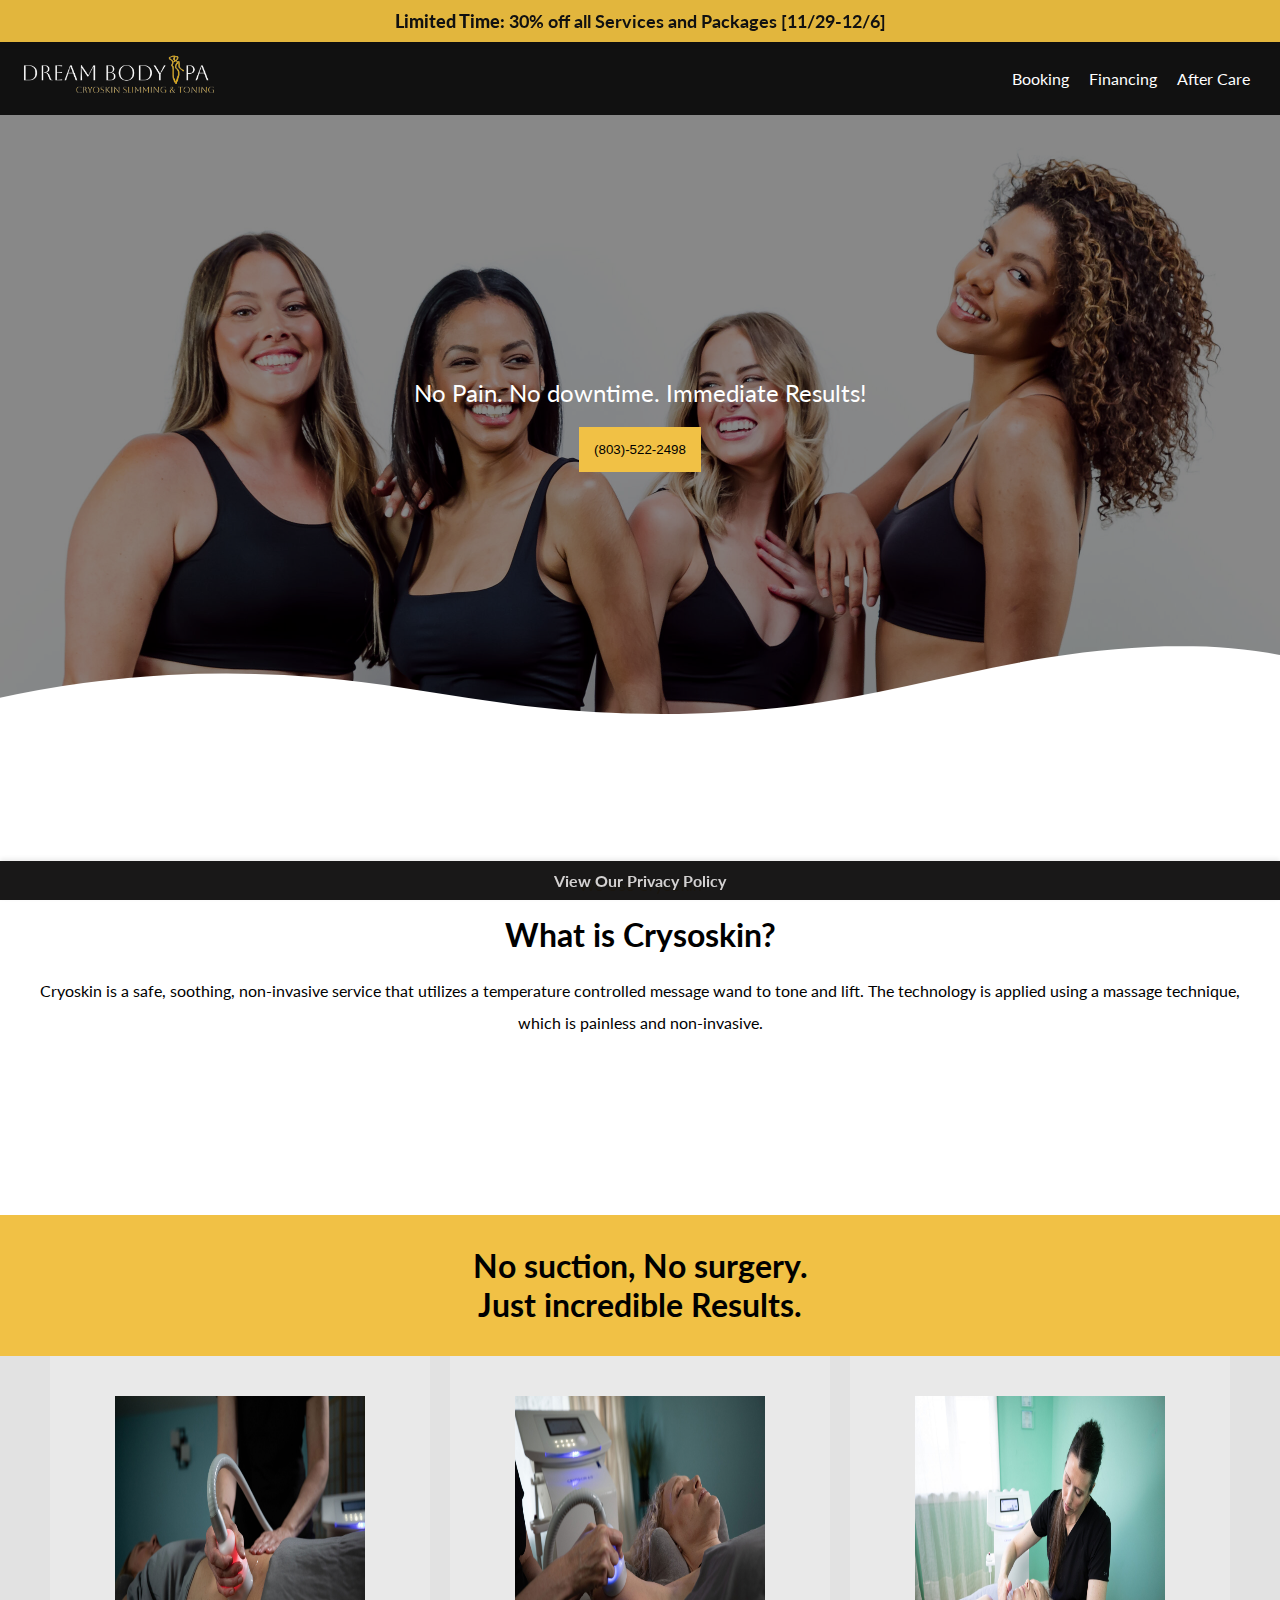
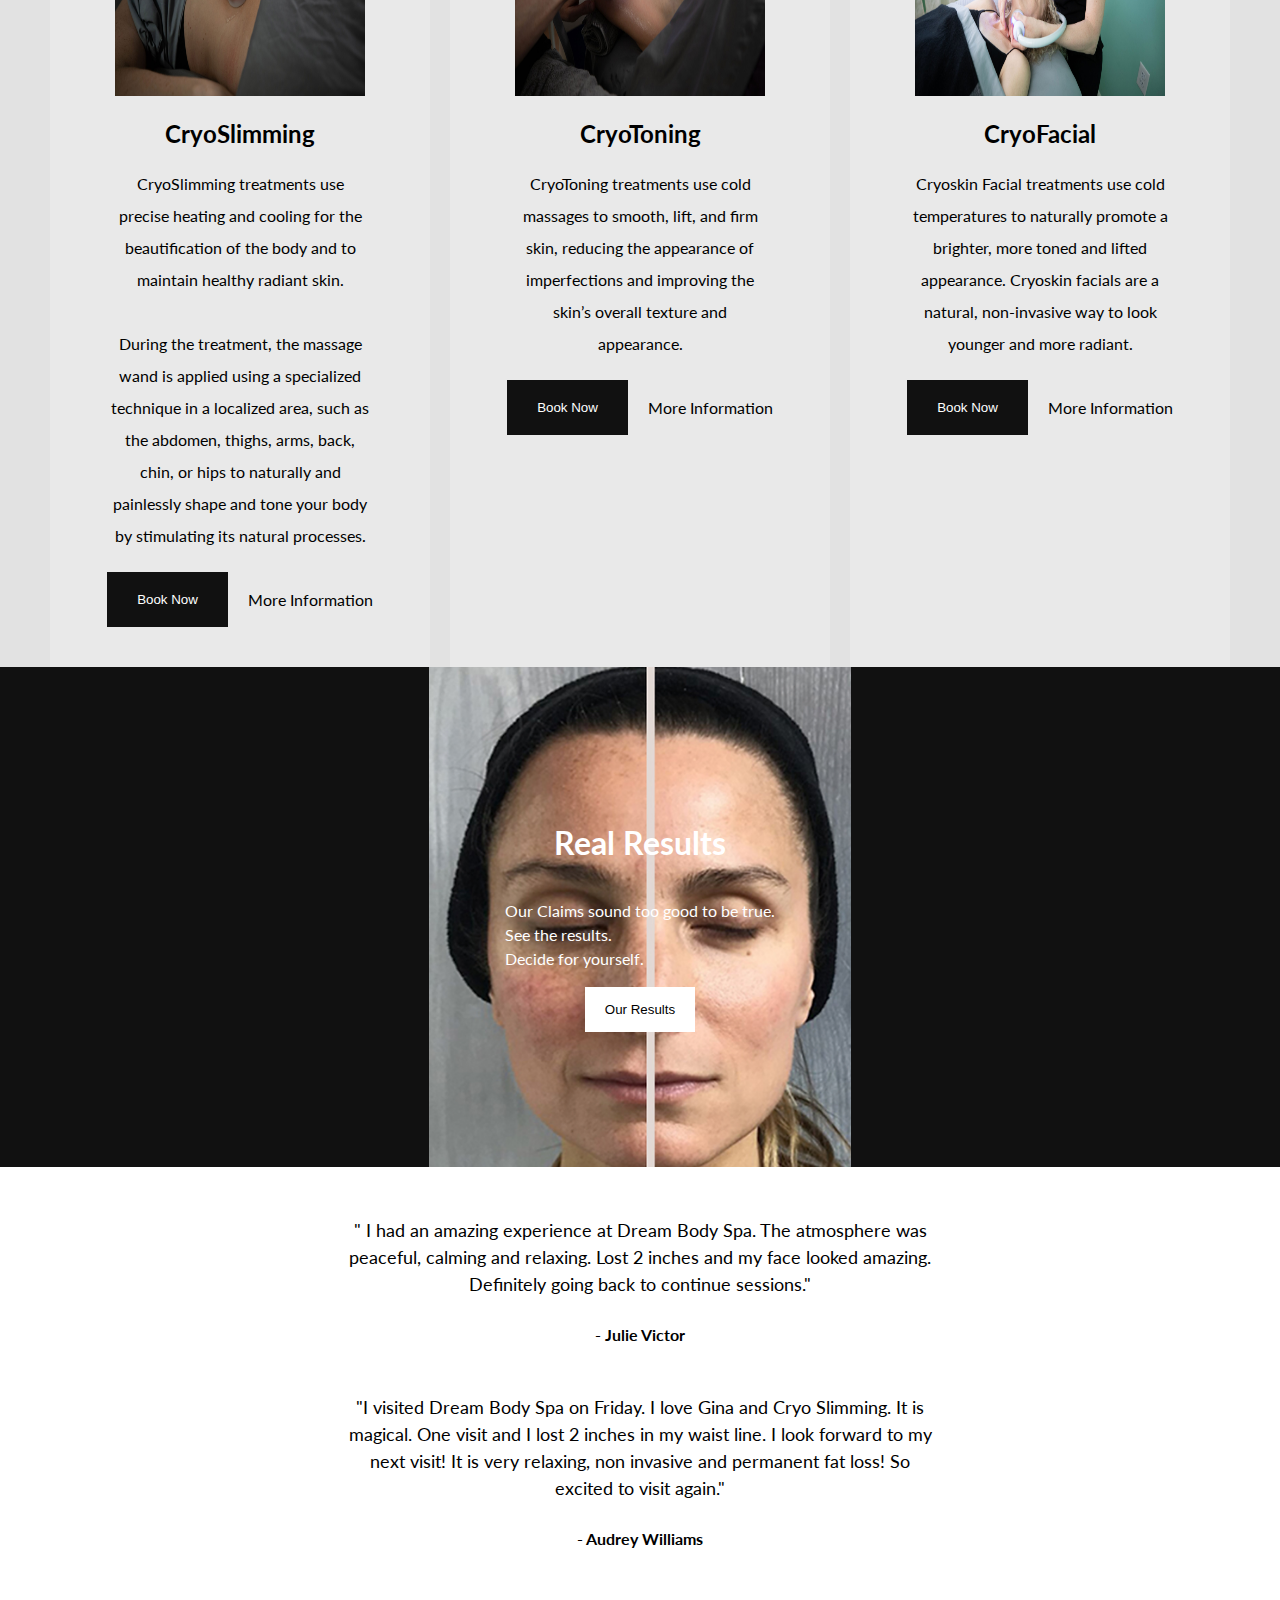
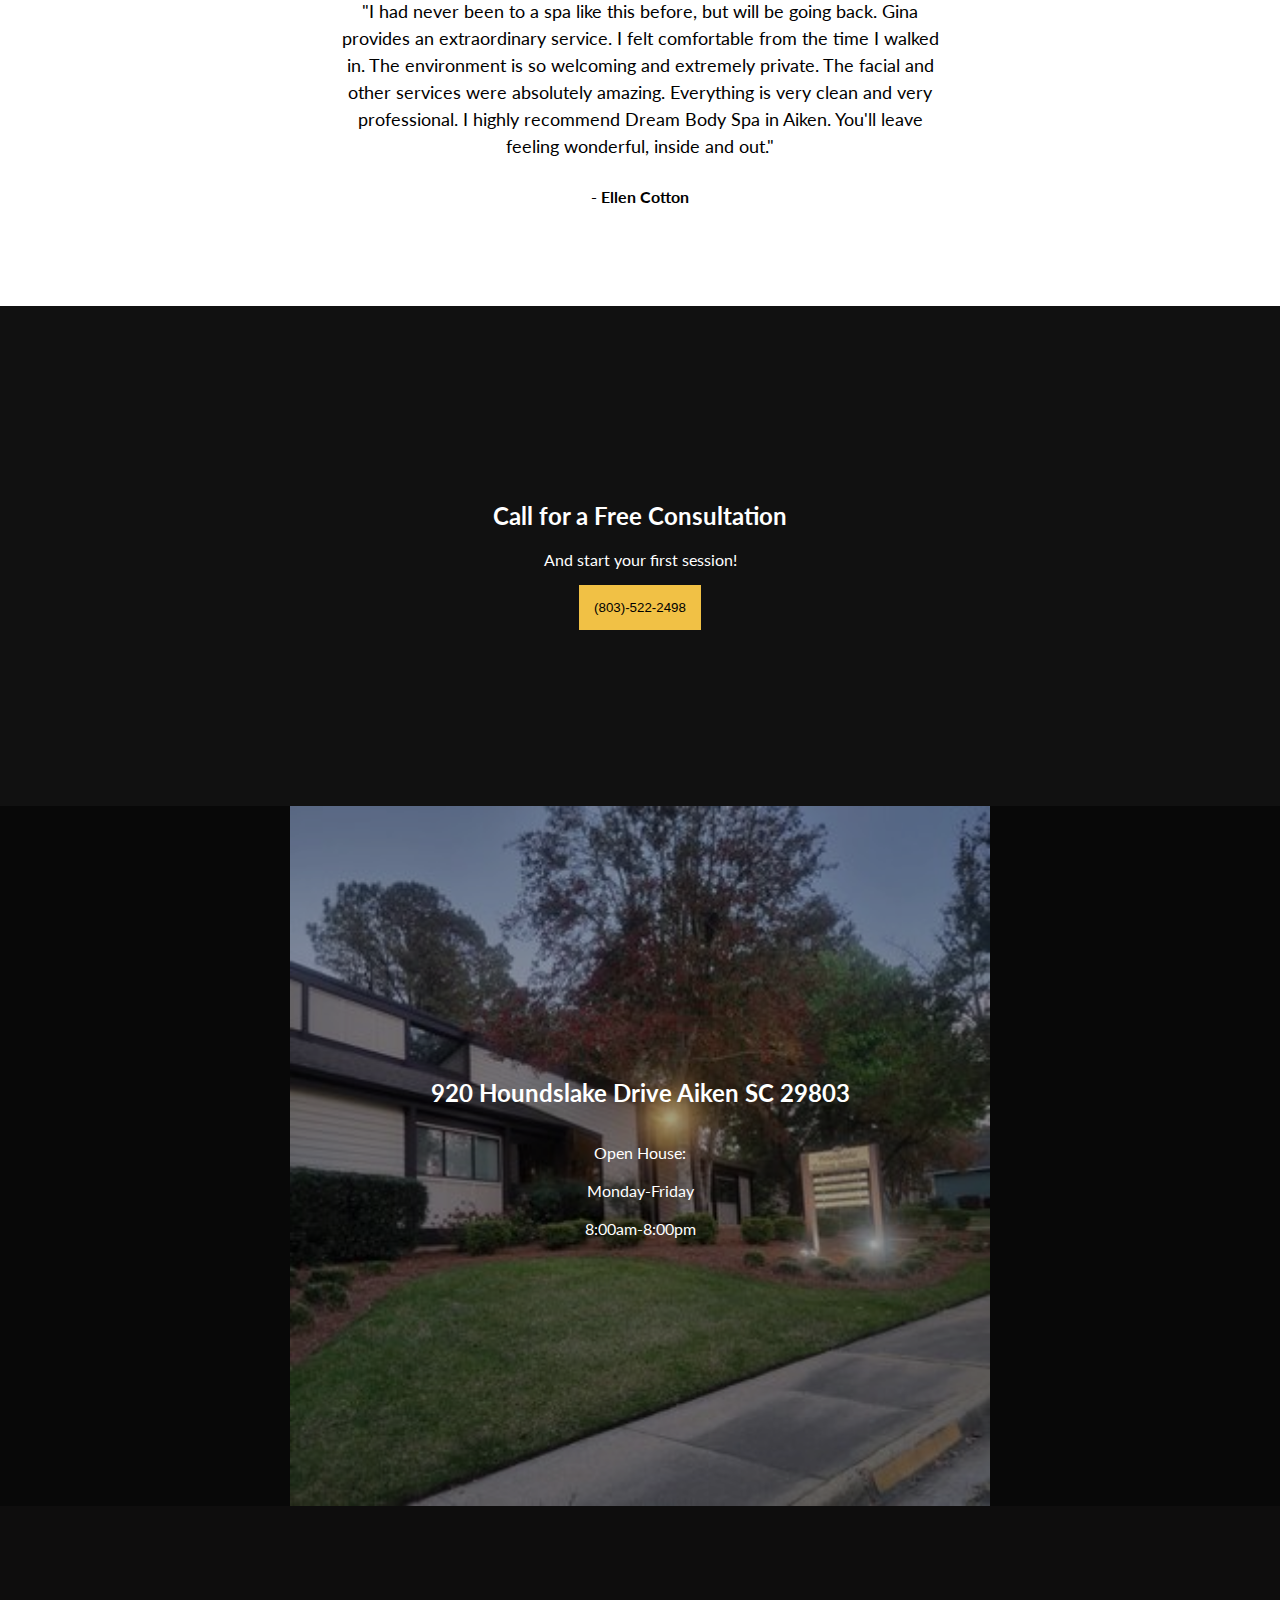
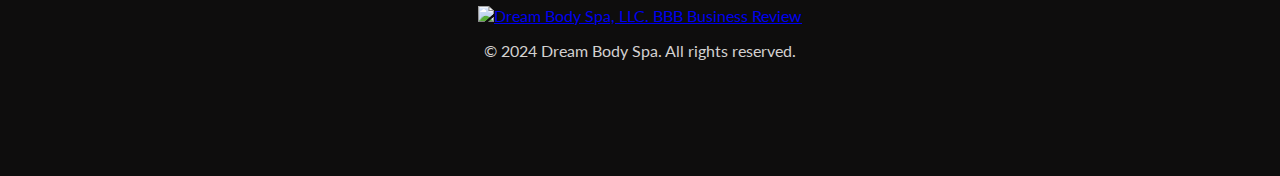
==== commit 2f3c2505: "Discount update" ====
--- a/index.html
+++ b/index.html
@@ -29,9 +29,13 @@
     })(document);
   </script>
 <!-- End Boulevard Self-Booking overlay -->
-</head>
 
 <body>
+    <!-- Sticky Top Bar -->
+<div class="sticky-top-bar">
+    <strong>Limited Time:</strong> 30% off all Services and Packages [11/29-12/6]
+  </div>
+  
 <!-- Navbar -->
 <nav class="navbar">
     <div class="container">
--- a/styles.css
+++ b/styles.css
@@ -6,9 +6,39 @@
   body {
     text-align: center;
     margin: 0;
+    margin-top: 50px;
     padding: 0;
     font-family: 'Lato';
   }
+
+  /* Add styles for the sticky top bar */
+.sticky-top-bar {
+  position: fixed;
+  top: 0;
+  left: 0;
+  width: 100%;
+  background-color: #e2b63d;
+  color: #111;
+  text-align: center;
+  padding: 10px 0;
+  font-size: 18px;
+  font-weight: bold;
+  z-index: 1000;
+  box-shadow: 0px 2px 5px rgba(0, 0, 0, 0.1);
+}
+
+  .sticky-headers {
+    position: fixed;
+    left: 0;
+    bottom: 0;
+    width: 100%;
+    background-color: #0e0d0df3;
+    text-align: center;
+    padding: 10px 0;
+    color: #d3d1d1;
+    box-shadow: 0px -2px 5px rgba(0, 0, 0, 0.089);
+  }
+
 
   /* Nav Bar */
   .container {
@@ -390,9 +420,26 @@
   body {
     text-align: center;
     margin: 0;
+    margin-top: 42px;
     padding: 0;
     font-family: 'Lato';
   }
+
+  /* Add styles for the sticky top bar */
+.sticky-top-bar {
+  position: fixed;
+  top: 0;
+  left: 0;
+  width: 100%;
+  background-color: #e2b63d;
+  color: #111;
+  text-align: center;
+  padding: 10px 0;
+  font-size: 18px;
+  font-weight: bold;
+  z-index: 1000;
+  box-shadow: 0px 2px 5px rgba(0, 0, 0, 0.1);
+}
 
   /* Nav Bar */
   .container {
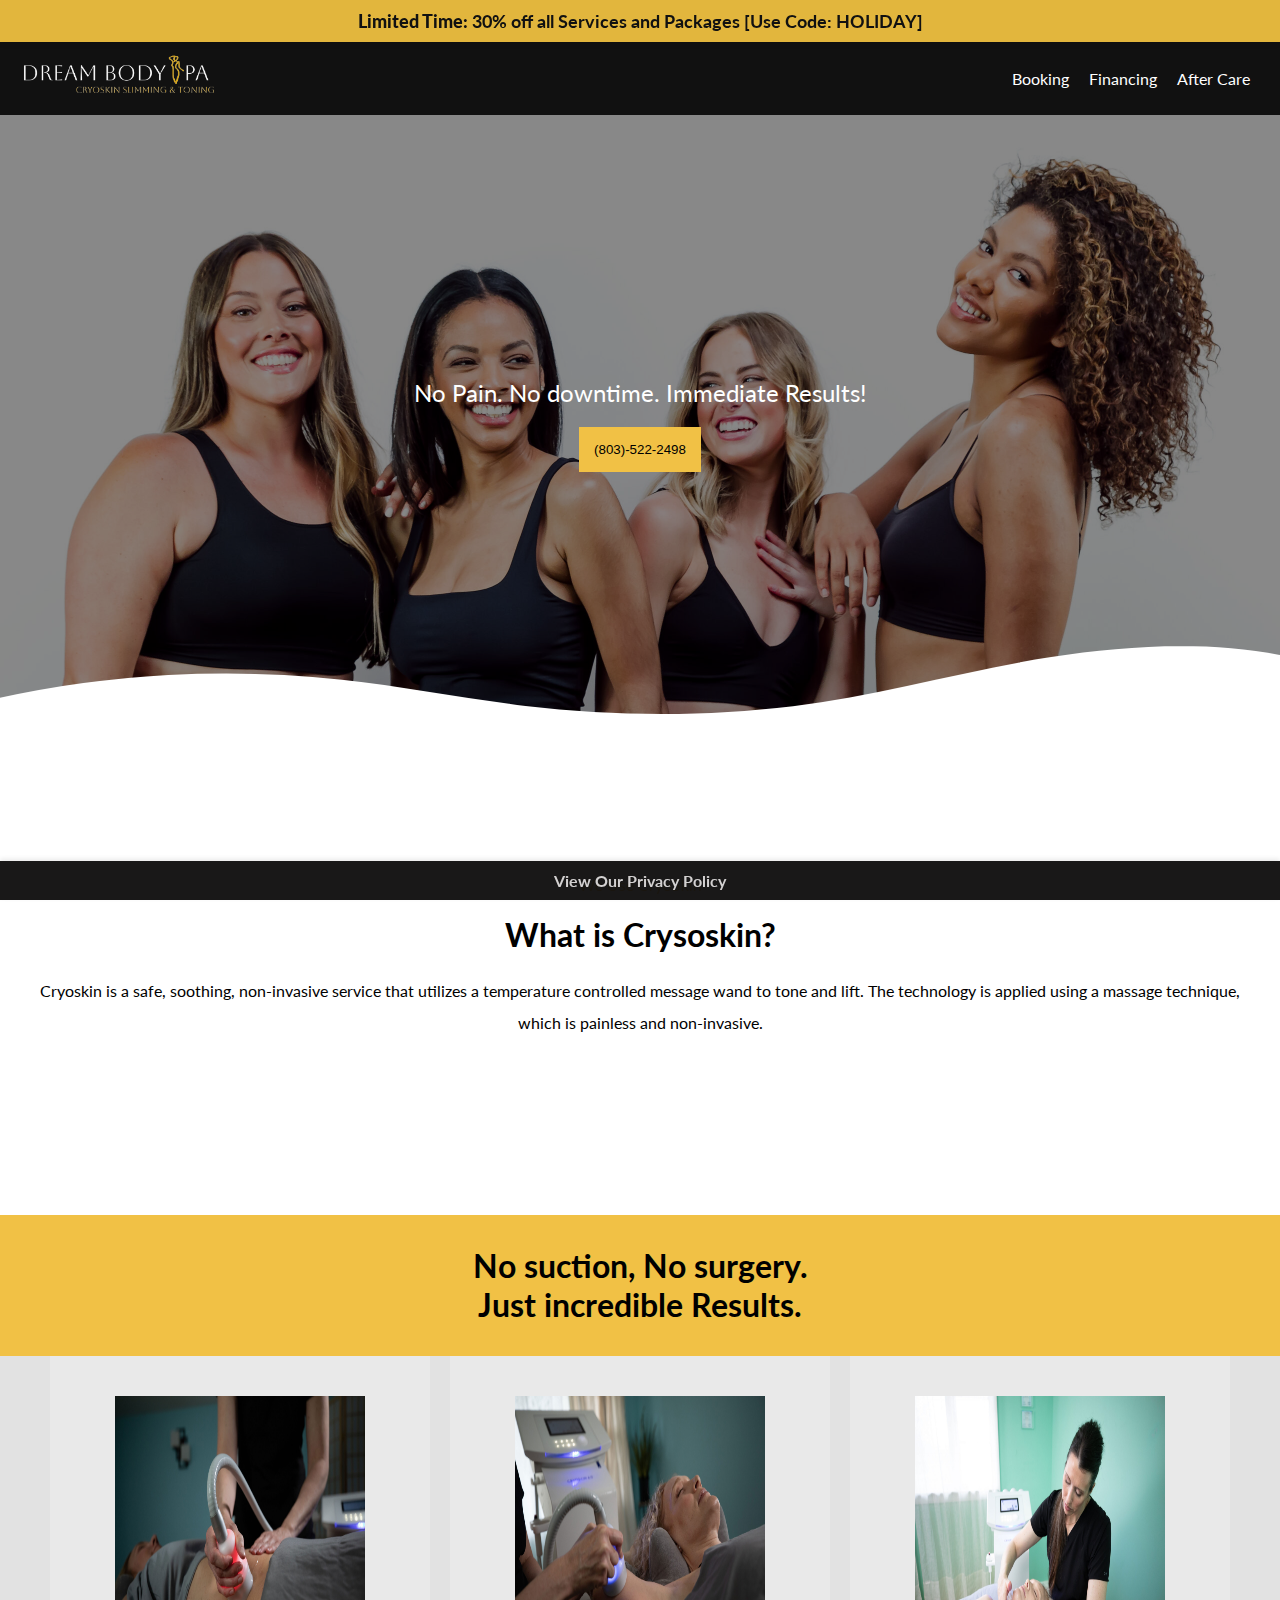
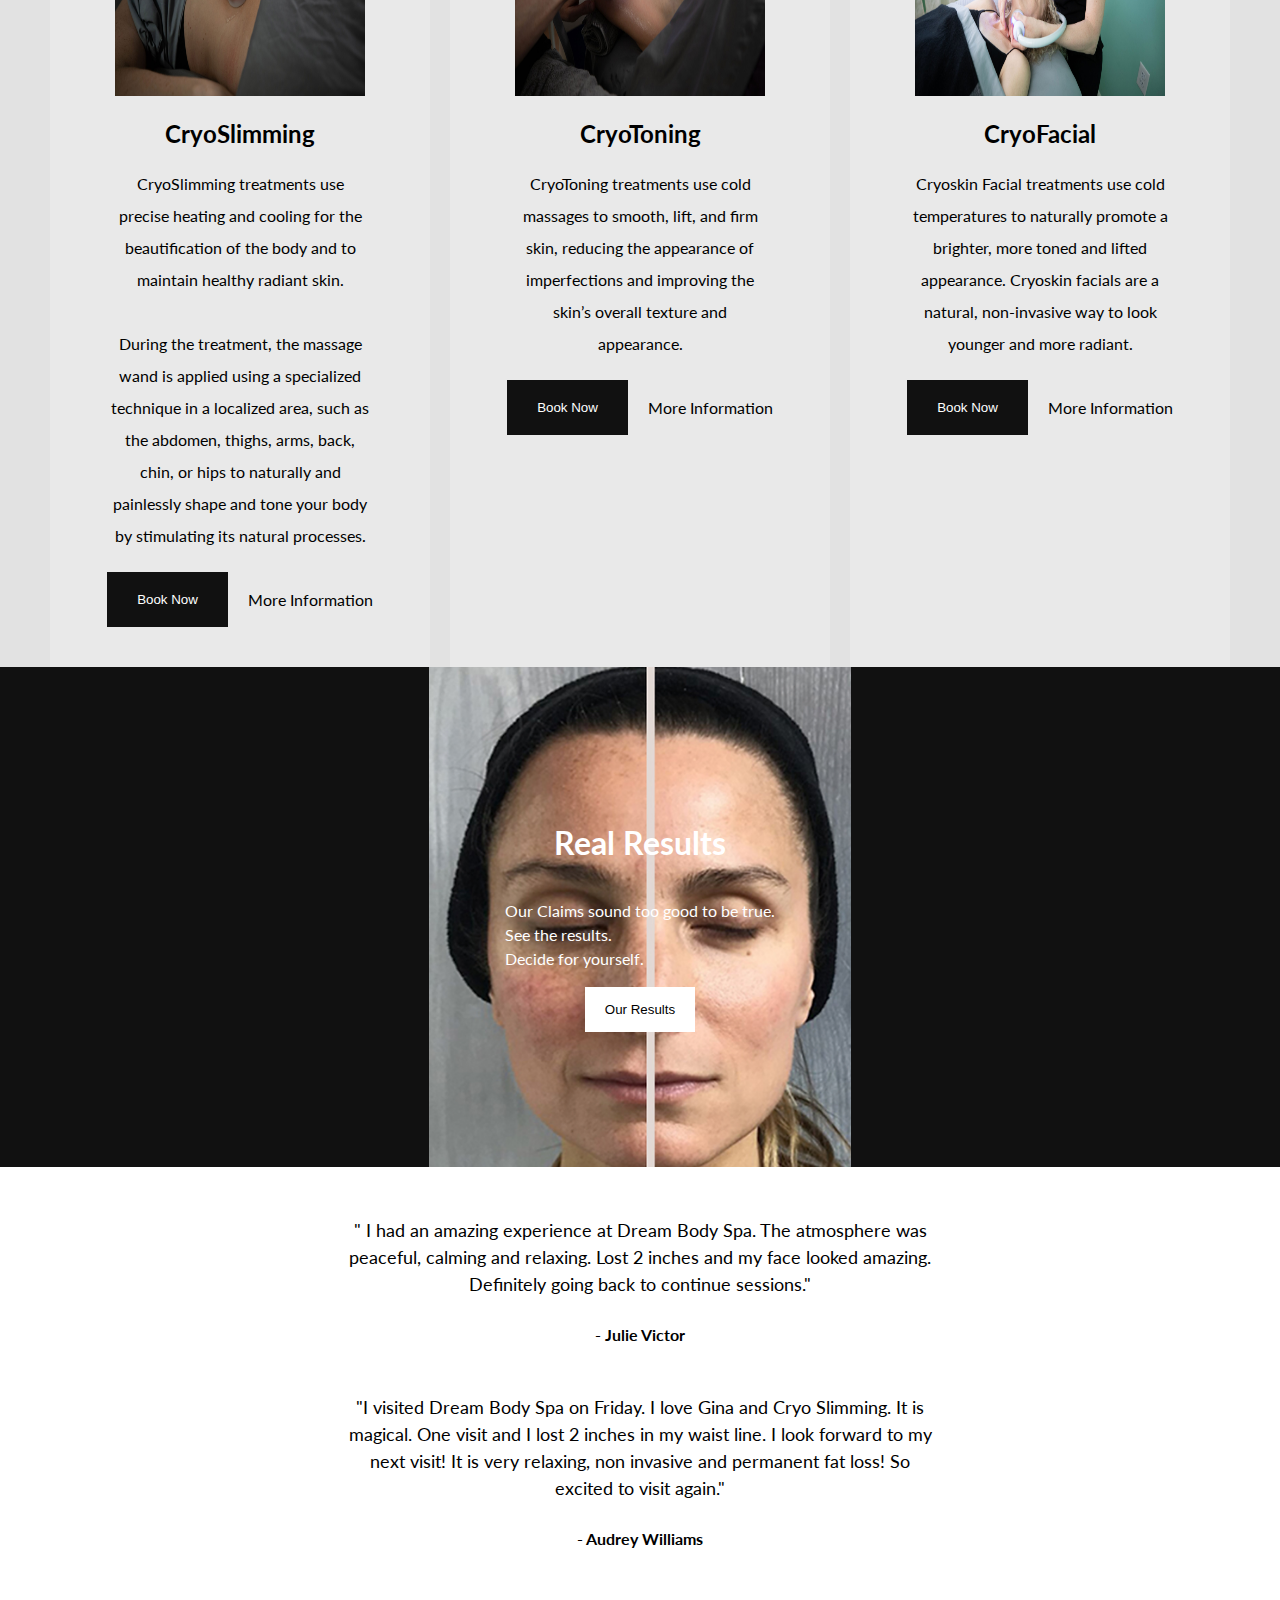
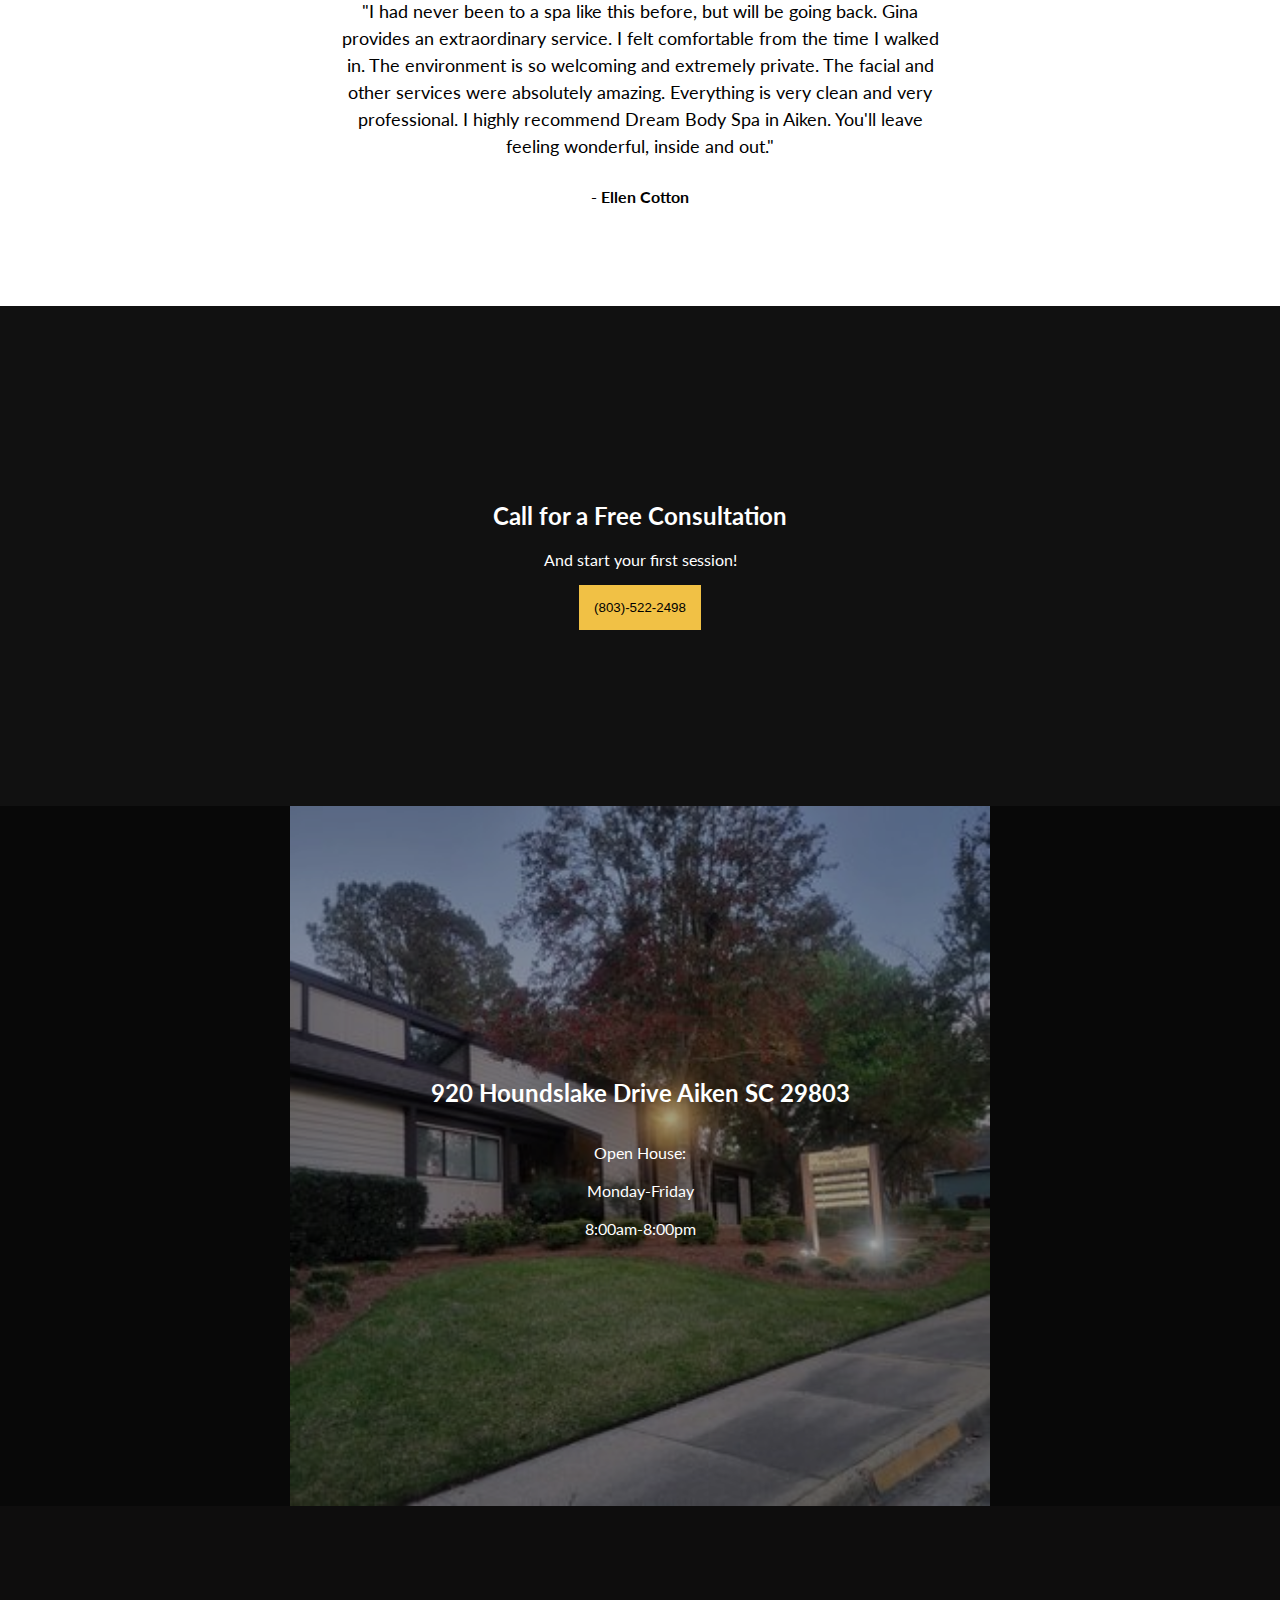
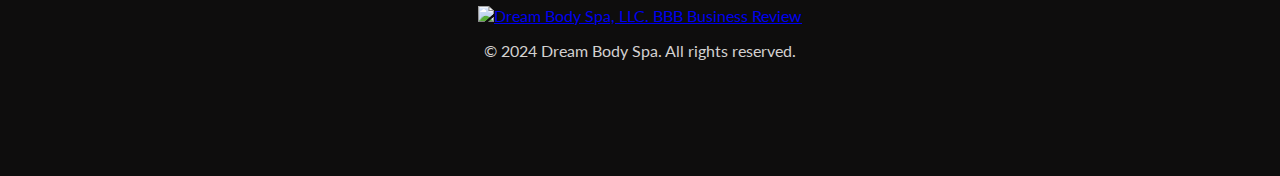
==== commit 1db50fd0: "Holdiay Code" ====
--- a/index.html
+++ b/index.html
@@ -33,7 +33,7 @@
 <body>
     <!-- Sticky Top Bar -->
 <div class="sticky-top-bar">
-    <strong>Limited Time:</strong> 30% off all Services and Packages [11/29-12/6]
+    <strong>Limited Time:</strong> 30% off all Services and Packages [Use Code: HOLIDAY]
   </div>
   
 <!-- Navbar -->
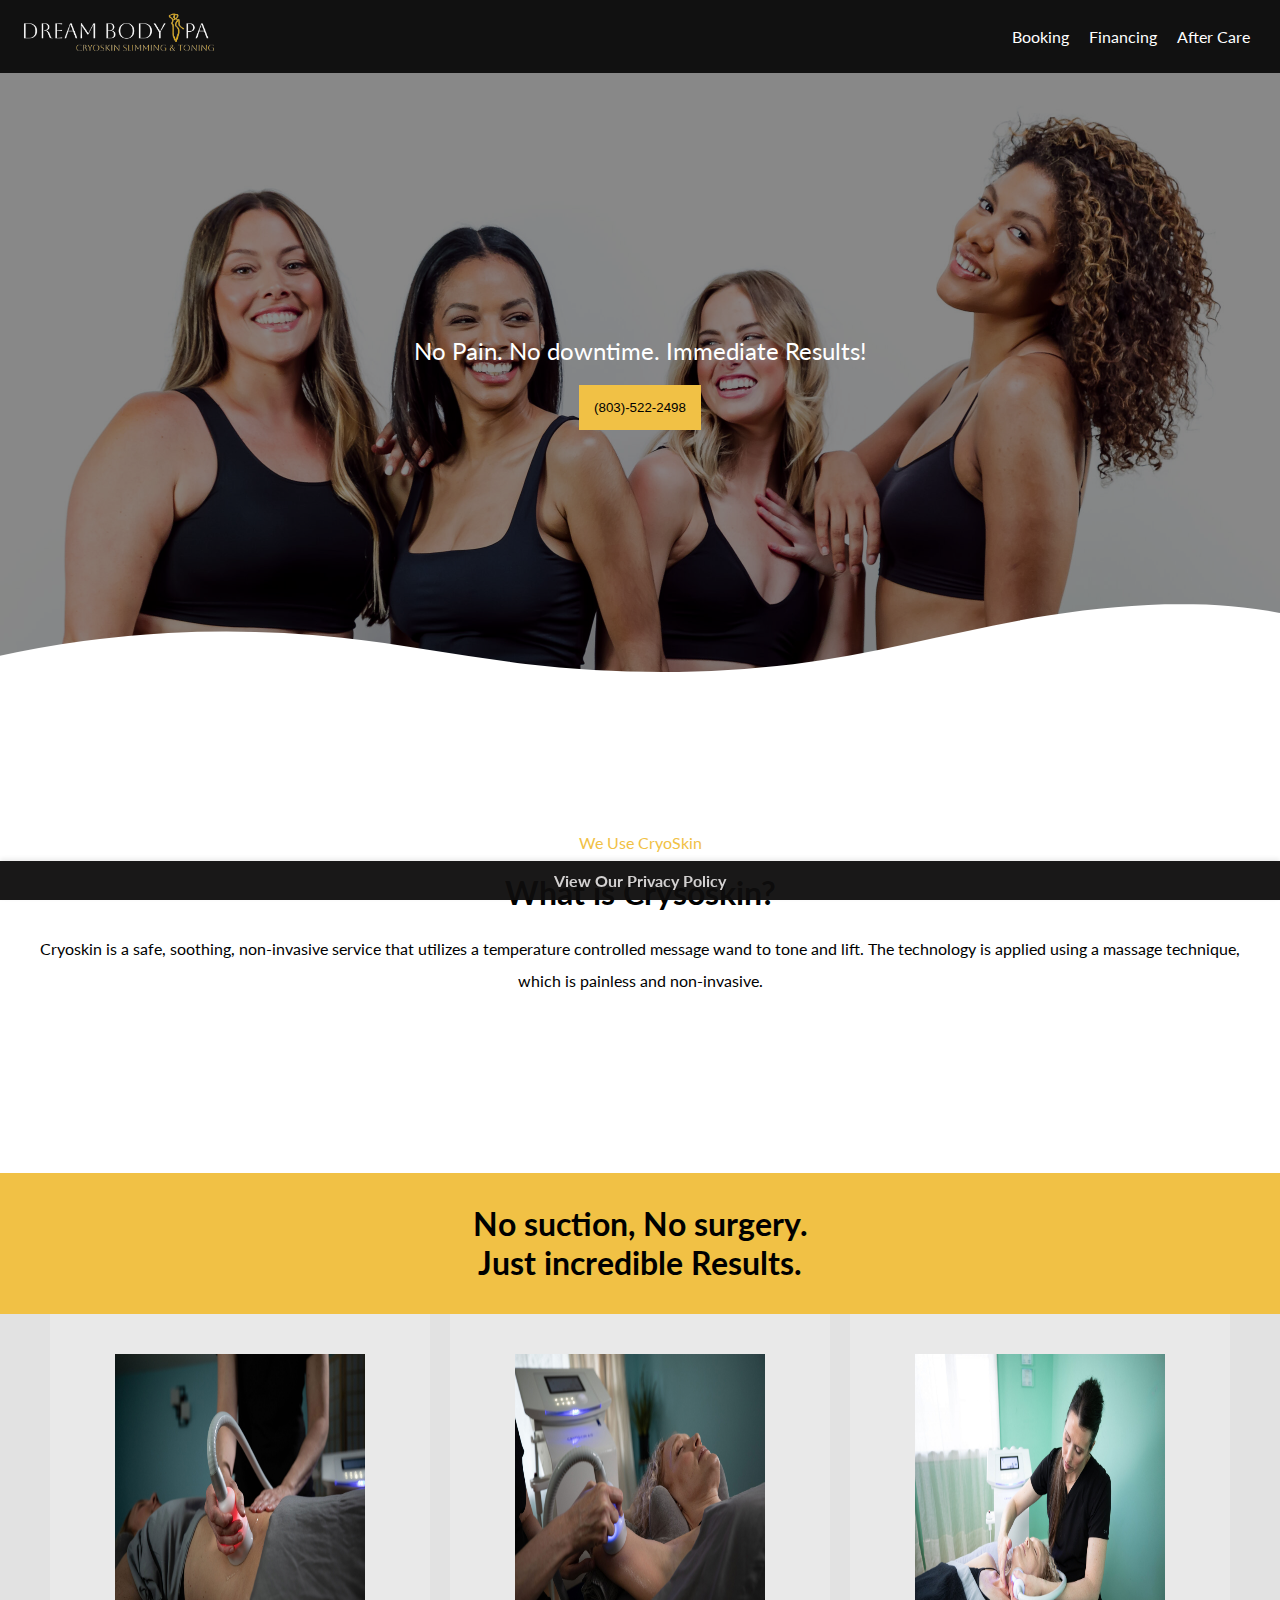
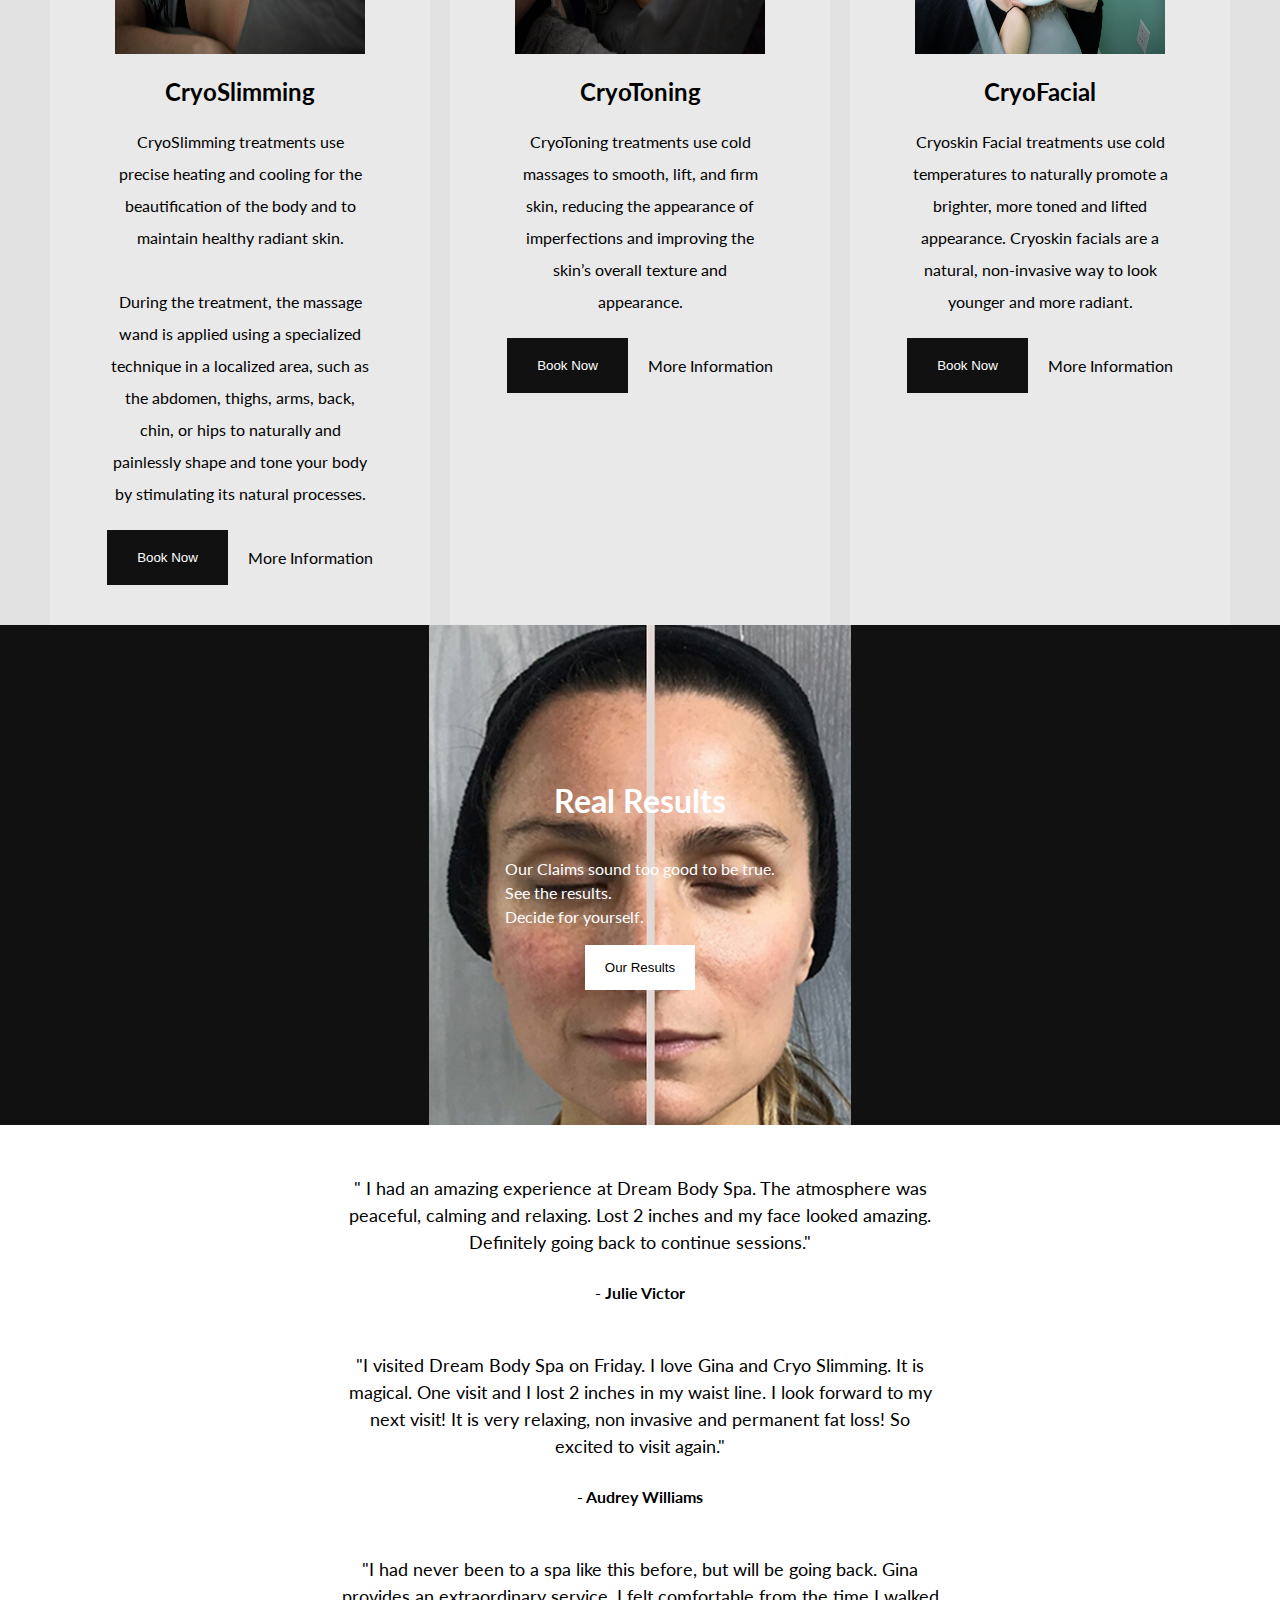
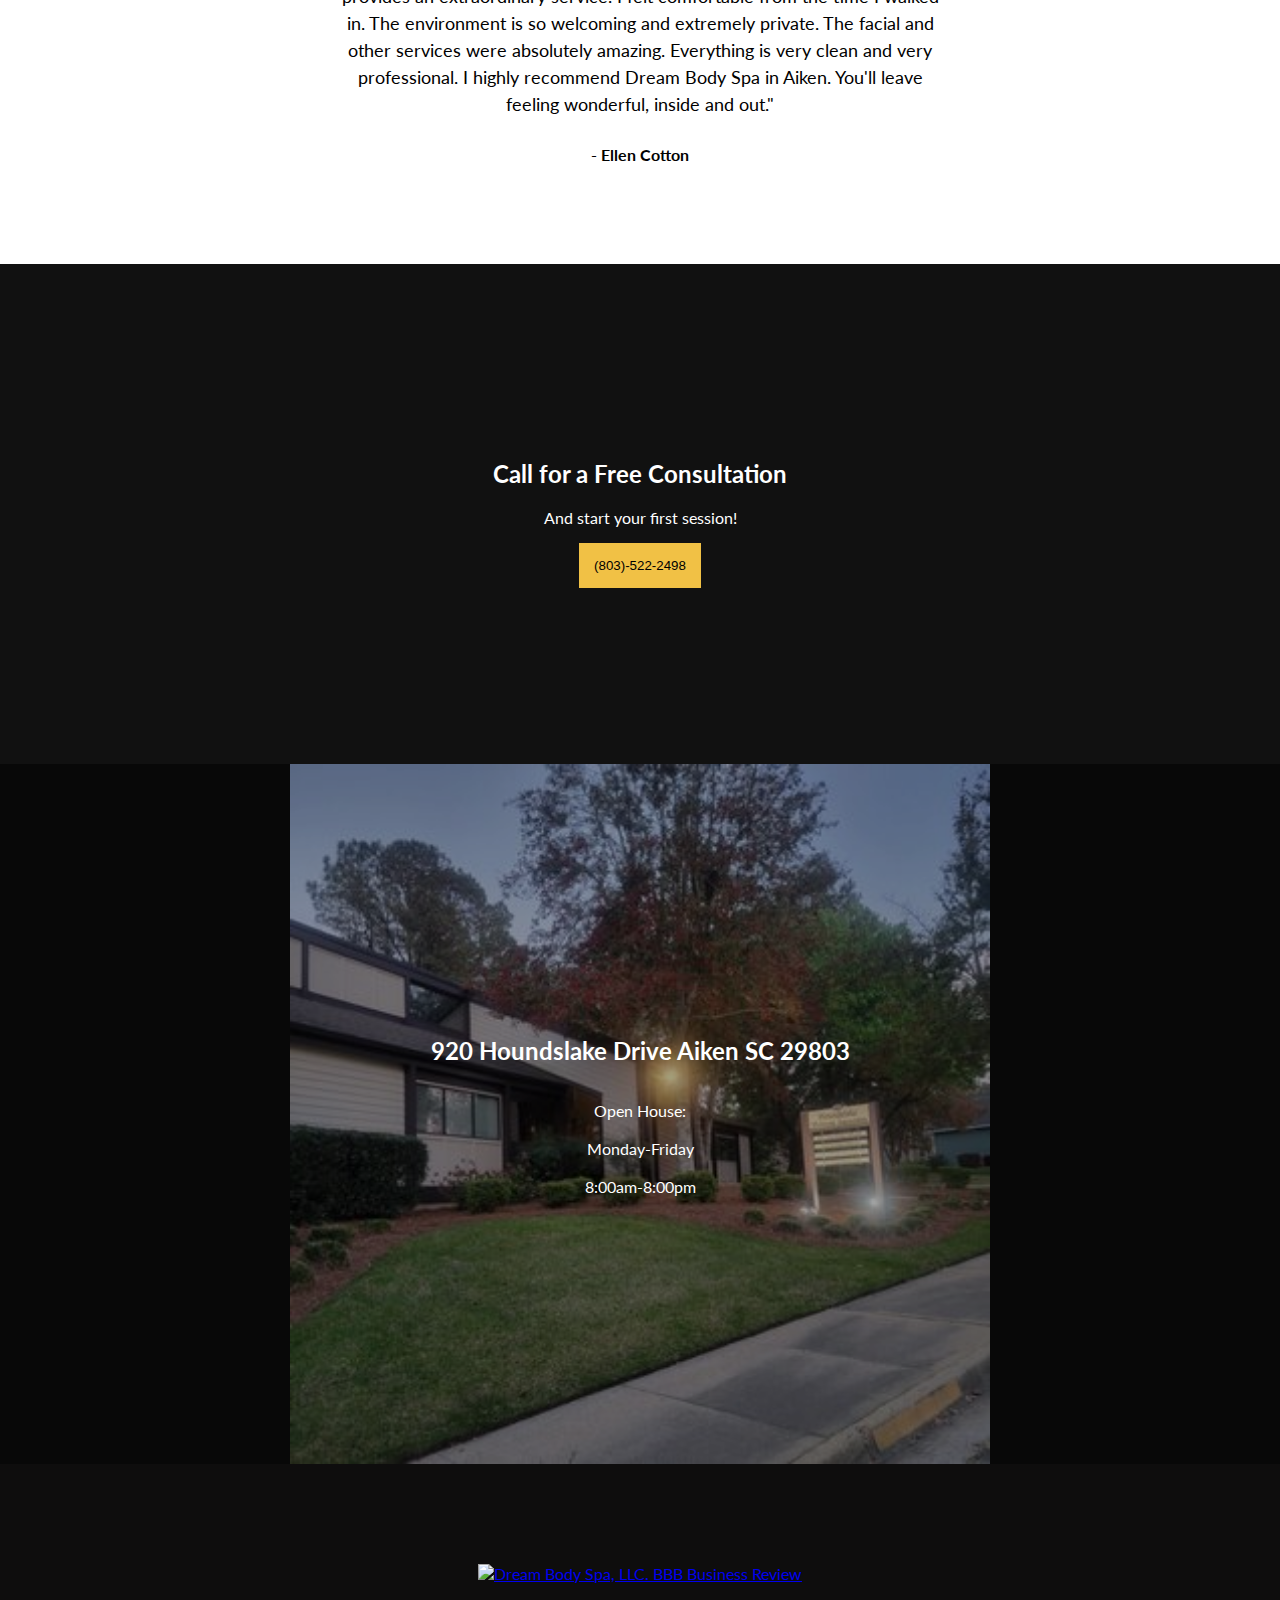
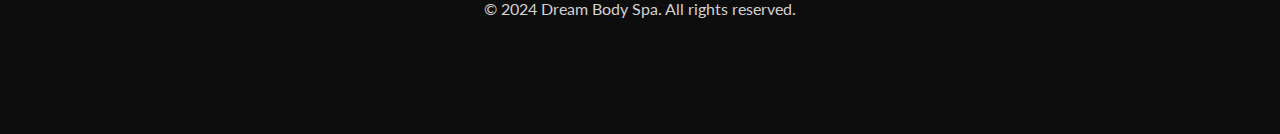
==== commit 11416ba4: "Update to discount" ====
--- a/index.html
+++ b/index.html
@@ -32,10 +32,10 @@
 
 <body>
     <!-- Sticky Top Bar -->
-<div class="sticky-top-bar">
+<!-- <div class="sticky-top-bar">
     <strong>Limited Time:</strong> 30% off all Services and Packages [Use Code: HOLIDAY]
   </div>
-  
+-->
 <!-- Navbar -->
 <nav class="navbar">
     <div class="container">
--- a/styles.css
+++ b/styles.css
@@ -6,13 +6,12 @@
   body {
     text-align: center;
     margin: 0;
-    margin-top: 50px;
     padding: 0;
     font-family: 'Lato';
   }
 
   /* Add styles for the sticky top bar */
-.sticky-top-bar {
+/*.sticky-top-bar {
   position: fixed;
   top: 0;
   left: 0;
@@ -25,7 +24,7 @@
   font-weight: bold;
   z-index: 1000;
   box-shadow: 0px 2px 5px rgba(0, 0, 0, 0.1);
-}
+}*/
 
   .sticky-headers {
     position: fixed;
@@ -420,13 +419,12 @@
   body {
     text-align: center;
     margin: 0;
-    margin-top: 42px;
     padding: 0;
     font-family: 'Lato';
   }
 
   /* Add styles for the sticky top bar */
-.sticky-top-bar {
+/*.sticky-top-bar {
   position: fixed;
   top: 0;
   left: 0;
@@ -439,7 +437,7 @@
   font-weight: bold;
   z-index: 1000;
   box-shadow: 0px 2px 5px rgba(0, 0, 0, 0.1);
-}
+}*/
 
   /* Nav Bar */
   .container {
